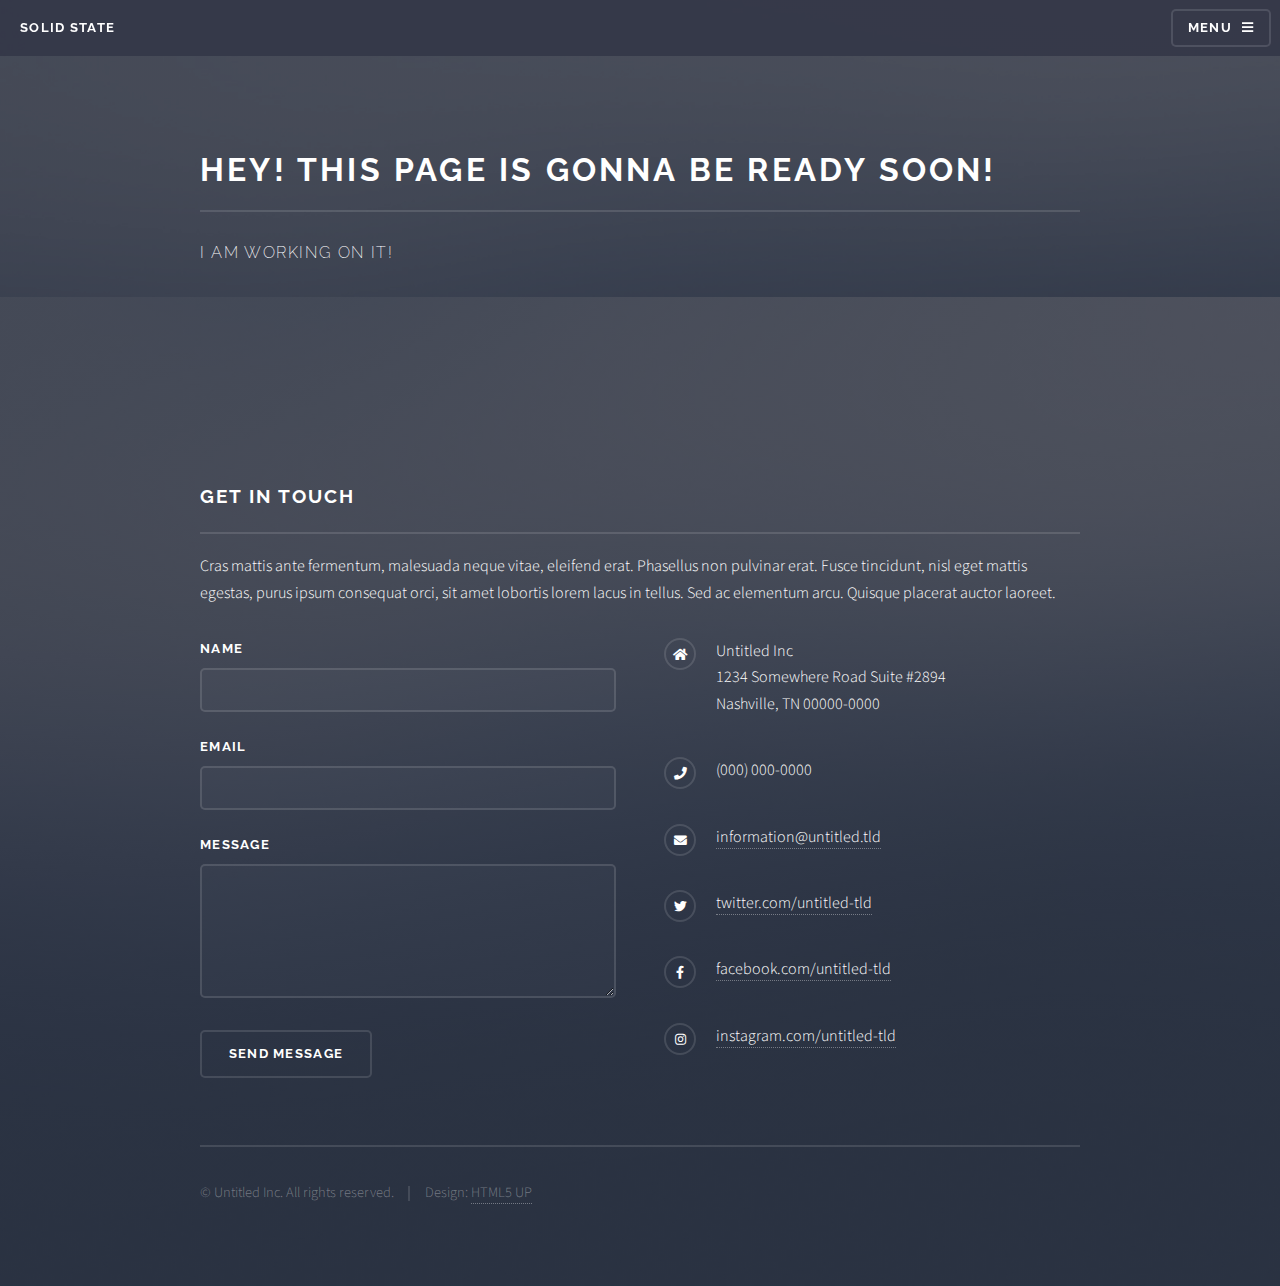
==== articles.html @ 2bebba82 "Added profile page" ====
<!DOCTYPE HTML>
<!--
	Solid State by HTML5 UP
	html5up.net | @ajlkn
	Free for personal and commercial use under the CCA 3.0 license (html5up.net/license)
-->
<html>
	<head>
		<title>Elements - Solid State by HTML5 UP</title>
		<meta charset="utf-8" />
		<meta name="viewport" content="width=device-width, initial-scale=1, user-scalable=no" />
		<link rel="stylesheet" href="assets/css/main.css" />
		<noscript><link rel="stylesheet" href="assets/css/noscript.css" /></noscript>
	</head>
	<body class="is-preload">

		<!-- Page Wrapper -->
			<div id="page-wrapper">

				<!-- Header -->
					<header id="header">
						<h1><a href="index.html">Solid State</a></h1>
						<nav>
							<a href="#menu">Menu</a>
						</nav>
					</header>

		<!-- Menu -->
		<nav id="menu">
			<div class="inner">
				<h2>Menu</h2>
				<ul class="links">
					<li><a href="index.html">Home</a></li>
					<li><a href="profile.html">Profile</a></li>
					
				</ul>
				<a href="#" class="close">Close</a>
			</div>
		</nav>

				<!-- Wrapper -->
					<section id="wrapper">
						<header>
							<div class="inner">
								<h2>Hey! this page is gonna be ready soon! </h2>
								<p>I am working on it!</p>
								
							</div>
						</header>



					</section>

				<!-- Footer -->
					<section id="footer">
						<div class="inner">
							<h2 class="major">Get in touch</h2>
							<p>Cras mattis ante fermentum, malesuada neque vitae, eleifend erat. Phasellus non pulvinar erat. Fusce tincidunt, nisl eget mattis egestas, purus ipsum consequat orci, sit amet lobortis lorem lacus in tellus. Sed ac elementum arcu. Quisque placerat auctor laoreet.</p>
							<form method="post" action="#">
								<div class="fields">
									<div class="field">
										<label for="name">Name</label>
										<input type="text" name="name" id="name" />
									</div>
									<div class="field">
										<label for="email">Email</label>
										<input type="email" name="email" id="email" />
									</div>
									<div class="field">
										<label for="message">Message</label>
										<textarea name="message" id="message" rows="4"></textarea>
									</div>
								</div>
								<ul class="actions">
									<li><input type="submit" value="Send Message" /></li>
								</ul>
							</form>
							<ul class="contact">
								<li class="icon solid fa-home">
									Untitled Inc<br />
									1234 Somewhere Road Suite #2894<br />
									Nashville, TN 00000-0000
								</li>
								<li class="icon solid fa-phone">(000) 000-0000</li>
								<li class="icon solid fa-envelope"><a href="#">information@untitled.tld</a></li>
								<li class="icon brands fa-twitter"><a href="#">twitter.com/untitled-tld</a></li>
								<li class="icon brands fa-facebook-f"><a href="#">facebook.com/untitled-tld</a></li>
								<li class="icon brands fa-instagram"><a href="#">instagram.com/untitled-tld</a></li>
							</ul>
							<ul class="copyright">
								<li>&copy; Untitled Inc. All rights reserved.</li><li>Design: <a href="http://html5up.net">HTML5 UP</a></li>
							</ul>
						</div>
					</section>

			</div>

		<!-- Scripts -->
			<script src="assets/js/jquery.min.js"></script>
			<script src="assets/js/jquery.scrollex.min.js"></script>
			<script src="assets/js/browser.min.js"></script>
			<script src="assets/js/breakpoints.min.js"></script>
			<script src="assets/js/util.js"></script>
			<script src="assets/js/main.js"></script>

	</body>
</html>
---- assets/css/main.css ----
@import url(fontawesome-all.min.css);
@import url("https://fonts.googleapis.com/css?family=Raleway:200,700|Source+Sans+Pro:300,600,300italic,600italic");

/*
	Solid State by HTML5 UP
	html5up.net | @ajlkn
	Free for personal and commercial use under the CCA 3.0 license (html5up.net/license)
*/

html, body, div, span, applet, object,
iframe, h1, h2, h3, h4, h5, h6, p, blockquote,
pre, a, abbr, acronym, address, big, cite,
code, del, dfn, em, img, ins, kbd, q, s, samp,
small, strike, strong, sub, sup, tt, var, b,
u, i, center, dl, dt, dd, ol, ul, li, fieldset,
form, label, legend, table, caption, tbody,
tfoot, thead, tr, th, td, article, aside,
canvas, details, embed, figure, figcaption,
footer, header, hgroup, menu, nav, output, ruby,
section, summary, time, mark, audio, video {
	margin: 0;
	padding: 0;
	border: 0;
	font-size: 100%;
	font: inherit;
	vertical-align: baseline;}

article, aside, details, figcaption, figure,
footer, header, hgroup, menu, nav, section {
	display: block;}

body {
	line-height: 1;
}

ol, ul {
	list-style: none;
}

blockquote, q {
	quotes: none;
}

	blockquote:before, blockquote:after, q:before, q:after {
		content: '';
		content: none;
	}

table {
	border-collapse: collapse;
	border-spacing: 0;
}

body {
	-webkit-text-size-adjust: none;
}

mark {
	background-color: transparent;
	color: inherit;
}

input::-moz-focus-inner {
	border: 0;
	padding: 0;
}

input, select, textarea {
	-moz-appearance: none;
	-webkit-appearance: none;
	-ms-appearance: none;
	appearance: none;
}

/* Basic */

	@-ms-viewport {
		width: device-width;
	}

	body {
		-ms-overflow-style: scrollbar;
	}

	@media screen and (max-width: 480px) {

		html, body {
			min-width: 320px;
		}

	}

	html {
		box-sizing: border-box;
	}

	*, *:before, *:after {
		box-sizing: inherit;
	}

	body {
		background-color: #2e3141;
		background-image: linear-gradient(to top, rgba(46, 49, 65, 0.8), rgba(46, 49, 65, 0.8)), url("../../images/bg.jpg");
		background-size: auto,
 cover;
		background-attachment: fixed,
 fixed;
		background-position: center,
 center;
	}

		body.is-preload *, body.is-preload *:before, body.is-preload *:after {
			-moz-animation: none !important;
			-webkit-animation: none !important;
			-ms-animation: none !important;
			animation: none !important;
			-moz-transition: none !important;
			-webkit-transition: none !important;
			-ms-transition: none !important;
			transition: none !important;
		}

/* Type */

	body, input, select, textarea {
		color: #ffffff;
		font-family: "Source Sans Pro", Helvetica, sans-serif;
		font-size: 16.5pt;
		font-weight: 300;
		line-height: 1.65;
	}

		@media screen and (max-width: 1680px) {

			body, input, select, textarea {
				font-size: 13pt;
			}

		}

		@media screen and (max-width: 1280px) {

			body, input, select, textarea {
				font-size: 12pt;
			}

		}

		@media screen and (max-width: 980px) {

			body, input, select, textarea {
				font-size: 12pt;
			}

		}

		@media screen and (max-width: 736px) {

			body, input, select, textarea {
				font-size: 12pt;
			}

		}

		@media screen and (max-width: 480px) {

			body, input, select, textarea {
				font-size: 12pt;
			}

		}

	a {
		-moz-transition: color 0.2s ease-in-out, border-bottom-color 0.2s ease-in-out;
		-webkit-transition: color 0.2s ease-in-out, border-bottom-color 0.2s ease-in-out;
		-ms-transition: color 0.2s ease-in-out, border-bottom-color 0.2s ease-in-out;
		transition: color 0.2s ease-in-out, border-bottom-color 0.2s ease-in-out;
		border-bottom: dotted 1px rgba(255, 255, 255, 0.35);
		color: #ffffff;
		text-decoration: none;
	}

		a:hover {
			border-bottom-color: transparent;
			color: #ffffff !important;
		}

		a.special:not(.button) {
			text-decoration: none;
			border-bottom: 0;
			display: block;
			font-family: Raleway, Helvetica, sans-serif;
			font-size: 0.8em;
			font-weight: 700;
			letter-spacing: 0.1em;
			margin: 0 0 2em 0;
			text-transform: uppercase;
		}

			a.special:not(.button):before {
				-moz-osx-font-smoothing: grayscale;
				-webkit-font-smoothing: antialiased;
				display: inline-block;
				font-style: normal;
				font-variant: normal;
				text-rendering: auto;
				line-height: 1;
				text-transform: none !important;
				font-family: 'Font Awesome 5 Free';
				font-weight: 900;
			}

			a.special:not(.button):before {
				-moz-transition: background-color 0.2s ease-in-out;
				-webkit-transition: background-color 0.2s ease-in-out;
				-ms-transition: background-color 0.2s ease-in-out;
				transition: background-color 0.2s ease-in-out;
				border-radius: 100%;
				border: solid 2px rgba(255, 255, 255, 0.125);
				content: '\f105';
				display: inline-block;
				font-size: 1.25em;
				height: 2em;
				line-height: 1.75em;
				margin-right: 0.85em;
				text-align: center;
				text-indent: 0.15em;
				vertical-align: middle;
				width: 2em;
			}

			a.special:not(.button):hover:before {
				background-color: rgba(255, 255, 255, 0.025);
			}

			a.special:not(.button):active:before {
				background-color: rgba(255, 255, 255, 0.075);
			}

	strong, b {
		color: #ffffff;
		font-weight: 600;
	}

	em, i {
		font-style: italic;
	}

	p {
		margin: 0 0 2em 0;
	}

	h1, h2, h3, h4, h5, h6 {
		color: #ffffff;
		font-family: Raleway, Helvetica, sans-serif;
		font-weight: 700;
		letter-spacing: 0.1em;
		margin: 0 0 1em 0;
		text-transform: uppercase;
	}

		h1 a, h2 a, h3 a, h4 a, h5 a, h6 a {
			color: inherit;
			text-decoration: none;
			border-bottom: 0;
		}

		h1 span, h2 span, h3 span, h4 span, h5 span, h6 span {
			font-weight: 200;
		}

		h1.major, h2.major, h3.major, h4.major, h5.major, h6.major {
			padding-bottom: 1em;
			border-bottom: solid 2px rgba(255, 255, 255, 0.125);
		}

	h2 {
		font-size: 1.2em;
	}

	h3 {
		font-size: 0.9em;
	}

	h4 {
		font-size: 0.7em;
	}

	h5 {
		font-size: 0.7em;
	}

	h6 {
		font-size: 0.7em;
	}

	@media screen and (max-width: 736px) {

		h2 {
			font-size: 1em;
		}

		h3 {
			font-size: 0.8em;
		}

	}

	sub {
		font-size: 0.8em;
		position: relative;
		top: 0.5em;
	}

	sup {
		font-size: 0.8em;
		position: relative;
		top: -0.5em;
	}

	blockquote {
		border-left: solid 4px rgba(255, 255, 255, 0.125);
		font-style: italic;
		margin: 0 0 2em 0;
		padding: 0.5em 0 0.5em 2em;
	}

	code {
		background: rgba(255, 255, 255, 0.025);
		border-radius: 5px;
		border: solid 2px rgba(255, 255, 255, 0.125);
		font-family: "Courier New", monospace;
		font-size: 0.9em;
		margin: 0 0.25em;
		padding: 0.25em 0.65em;
	}

	pre {
		-webkit-overflow-scrolling: touch;
		font-family: "Courier New", monospace;
		font-size: 0.9em;
		margin: 0 0 2em 0;
	}

		pre code {
			display: block;
			line-height: 1.75em;
			padding: 1em 1.5em;
			overflow-x: auto;
		}

	hr {
		border: 0;
		border-bottom: solid 2px rgba(255, 255, 255, 0.125);
		margin: 2.5em 0;
	}

		hr.major {
			margin: 4em 0;
		}

	.align-left {
		text-align: left;
	}

	.align-center {
		text-align: center;
	}

	.align-right {
		text-align: right;
	}

/* Row */

	.row {
		display: flex;
		flex-wrap: wrap;
		box-sizing: border-box;
		align-items: stretch;
	}

		.row > * {
			box-sizing: border-box;
		}

		.row.gtr-uniform > * > :last-child {
			margin-bottom: 0;
		}

		.row.aln-left {
			justify-content: flex-start;
		}

		.row.aln-center {
			justify-content: center;
		}

		.row.aln-right {
			justify-content: flex-end;
		}

		.row.aln-top {
			align-items: flex-start;
		}

		.row.aln-middle {
			align-items: center;
		}

		.row.aln-bottom {
			align-items: flex-end;
		}

		.row > .imp {
			order: -1;
		}

		.row > .col-1 {
			width: 8.33333%;
		}

		.row > .off-1 {
			margin-left: 8.33333%;
		}

		.row > .col-2 {
			width: 16.66667%;
		}

		.row > .off-2 {
			margin-left: 16.66667%;
		}

		.row > .col-3 {
			width: 25%;
		}

		.row > .off-3 {
			margin-left: 25%;
		}

		.row > .col-4 {
			width: 33.33333%;
		}

		.row > .off-4 {
			margin-left: 33.33333%;
		}

		.row > .col-5 {
			width: 41.66667%;
		}

		.row > .off-5 {
			margin-left: 41.66667%;
		}

		.row > .col-6 {
			width: 50%;
		}

		.row > .off-6 {
			margin-left: 50%;
		}

		.row > .col-7 {
			width: 58.33333%;
		}

		.row > .off-7 {
			margin-left: 58.33333%;
		}

		.row > .col-8 {
			width: 66.66667%;
		}

		.row > .off-8 {
			margin-left: 66.66667%;
		}

		.row > .col-9 {
			width: 75%;
		}

		.row > .off-9 {
			margin-left: 75%;
		}

		.row > .col-10 {
			width: 83.33333%;
		}

		.row > .off-10 {
			margin-left: 83.33333%;
		}

		.row > .col-11 {
			width: 91.66667%;
		}

		.row > .off-11 {
			margin-left: 91.66667%;
		}

		.row > .col-12 {
			width: 100%;
		}

		.row > .off-12 {
			margin-left: 100%;
		}

		.row.gtr-0 {
			margin-top: 0;
			margin-left: 0em;
		}

			.row.gtr-0 > * {
				padding: 0 0 0 0em;
			}

			.row.gtr-0.gtr-uniform {
				margin-top: 0em;
			}

				.row.gtr-0.gtr-uniform > * {
					padding-top: 0em;
				}

		.row.gtr-25 {
			margin-top: 0;
			margin-left: -0.4375em;
		}

			.row.gtr-25 > * {
				padding: 0 0 0 0.4375em;
			}

			.row.gtr-25.gtr-uniform {
				margin-top: -0.4375em;
			}

				.row.gtr-25.gtr-uniform > * {
					padding-top: 0.4375em;
				}

		.row.gtr-50 {
			margin-top: 0;
			margin-left: -0.875em;
		}

			.row.gtr-50 > * {
				padding: 0 0 0 0.875em;
			}

			.row.gtr-50.gtr-uniform {
				margin-top: -0.875em;
			}

				.row.gtr-50.gtr-uniform > * {
					padding-top: 0.875em;
				}

		.row {
			margin-top: 0;
			margin-left: -1.75em;
		}

			.row > * {
				padding: 0 0 0 1.75em;
			}

			.row.gtr-uniform {
				margin-top: -1.75em;
			}

				.row.gtr-uniform > * {
					padding-top: 1.75em;
				}

		.row.gtr-150 {
			margin-top: 0;
			margin-left: -2.625em;
		}

			.row.gtr-150 > * {
				padding: 0 0 0 2.625em;
			}

			.row.gtr-150.gtr-uniform {
				margin-top: -2.625em;
			}

				.row.gtr-150.gtr-uniform > * {
					padding-top: 2.625em;
				}

		.row.gtr-200 {
			margin-top: 0;
			margin-left: -3.5em;
		}

			.row.gtr-200 > * {
				padding: 0 0 0 3.5em;
			}

			.row.gtr-200.gtr-uniform {
				margin-top: -3.5em;
			}

				.row.gtr-200.gtr-uniform > * {
					padding-top: 3.5em;
				}

		@media screen and (max-width: 1680px) {

			.row {
				display: flex;
				flex-wrap: wrap;
				box-sizing: border-box;
				align-items: stretch;
			}

				.row > * {
					box-sizing: border-box;
				}

				.row.gtr-uniform > * > :last-child {
					margin-bottom: 0;
				}

				.row.aln-left {
					justify-content: flex-start;
				}

				.row.aln-center {
					justify-content: center;
				}

				.row.aln-right {
					justify-content: flex-end;
				}

				.row.aln-top {
					align-items: flex-start;
				}

				.row.aln-middle {
					align-items: center;
				}

				.row.aln-bottom {
					align-items: flex-end;
				}

				.row > .imp-xlarge {
					order: -1;
				}

				.row > .col-1-xlarge {
					width: 8.33333%;
				}

				.row > .off-1-xlarge {
					margin-left: 8.33333%;
				}

				.row > .col-2-xlarge {
					width: 16.66667%;
				}

				.row > .off-2-xlarge {
					margin-left: 16.66667%;
				}

				.row > .col-3-xlarge {
					width: 25%;
				}

				.row > .off-3-xlarge {
					margin-left: 25%;
				}

				.row > .col-4-xlarge {
					width: 33.33333%;
				}

				.row > .off-4-xlarge {
					margin-left: 33.33333%;
				}

				.row > .col-5-xlarge {
					width: 41.66667%;
				}

				.row > .off-5-xlarge {
					margin-left: 41.66667%;
				}

				.row > .col-6-xlarge {
					width: 50%;
				}

				.row > .off-6-xlarge {
					margin-left: 50%;
				}

				.row > .col-7-xlarge {
					width: 58.33333%;
				}

				.row > .off-7-xlarge {
					margin-left: 58.33333%;
				}

				.row > .col-8-xlarge {
					width: 66.66667%;
				}

				.row > .off-8-xlarge {
					margin-left: 66.66667%;
				}

				.row > .col-9-xlarge {
					width: 75%;
				}

				.row > .off-9-xlarge {
					margin-left: 75%;
				}

				.row > .col-10-xlarge {
					width: 83.33333%;
				}

				.row > .off-10-xlarge {
					margin-left: 83.33333%;
				}

				.row > .col-11-xlarge {
					width: 91.66667%;
				}

				.row > .off-11-xlarge {
					margin-left: 91.66667%;
				}

				.row > .col-12-xlarge {
					width: 100%;
				}

				.row > .off-12-xlarge {
					margin-left: 100%;
				}

				.row.gtr-0 {
					margin-top: 0;
					margin-left: 0em;
				}

					.row.gtr-0 > * {
						padding: 0 0 0 0em;
					}

					.row.gtr-0.gtr-uniform {
						margin-top: 0em;
					}

						.row.gtr-0.gtr-uniform > * {
							padding-top: 0em;
						}

				.row.gtr-25 {
					margin-top: 0;
					margin-left: -0.4375em;
				}

					.row.gtr-25 > * {
						padding: 0 0 0 0.4375em;
					}

					.row.gtr-25.gtr-uniform {
						margin-top: -0.4375em;
					}

						.row.gtr-25.gtr-uniform > * {
							padding-top: 0.4375em;
						}

				.row.gtr-50 {
					margin-top: 0;
					margin-left: -0.875em;
				}

					.row.gtr-50 > * {
						padding: 0 0 0 0.875em;
					}

					.row.gtr-50.gtr-uniform {
						margin-top: -0.875em;
					}

						.row.gtr-50.gtr-uniform > * {
							padding-top: 0.875em;
						}

				.row {
					margin-top: 0;
					margin-left: -1.75em;
				}

					.row > * {
						padding: 0 0 0 1.75em;
					}

					.row.gtr-uniform {
						margin-top: -1.75em;
					}

						.row.gtr-uniform > * {
							padding-top: 1.75em;
						}

				.row.gtr-150 {
					margin-top: 0;
					margin-left: -2.625em;
				}

					.row.gtr-150 > * {
						padding: 0 0 0 2.625em;
					}

					.row.gtr-150.gtr-uniform {
						margin-top: -2.625em;
					}

						.row.gtr-150.gtr-uniform > * {
							padding-top: 2.625em;
						}

				.row.gtr-200 {
					margin-top: 0;
					margin-left: -3.5em;
				}

					.row.gtr-200 > * {
						padding: 0 0 0 3.5em;
					}

					.row.gtr-200.gtr-uniform {
						margin-top: -3.5em;
					}

						.row.gtr-200.gtr-uniform > * {
							padding-top: 3.5em;
						}

		}

		@media screen and (max-width: 1280px) {

			.row {
				display: flex;
				flex-wrap: wrap;
				box-sizing: border-box;
				align-items: stretch;
			}

				.row > * {
					box-sizing: border-box;
				}

				.row.gtr-uniform > * > :last-child {
					margin-bottom: 0;
				}

				.row.aln-left {
					justify-content: flex-start;
				}

				.row.aln-center {
					justify-content: center;
				}

				.row.aln-right {
					justify-content: flex-end;
				}

				.row.aln-top {
					align-items: flex-start;
				}

				.row.aln-middle {
					align-items: center;
				}

				.row.aln-bottom {
					align-items: flex-end;
				}

				.row > .imp-large {
					order: -1;
				}

				.row > .col-1-large {
					width: 8.33333%;
				}

				.row > .off-1-large {
					margin-left: 8.33333%;
				}

				.row > .col-2-large {
					width: 16.66667%;
				}

				.row > .off-2-large {
					margin-left: 16.66667%;
				}

				.row > .col-3-large {
					width: 25%;
				}

				.row > .off-3-large {
					margin-left: 25%;
				}

				.row > .col-4-large {
					width: 33.33333%;
				}

				.row > .off-4-large {
					margin-left: 33.33333%;
				}

				.row > .col-5-large {
					width: 41.66667%;
				}

				.row > .off-5-large {
					margin-left: 41.66667%;
				}

				.row > .col-6-large {
					width: 50%;
				}

				.row > .off-6-large {
					margin-left: 50%;
				}

				.row > .col-7-large {
					width: 58.33333%;
				}

				.row > .off-7-large {
					margin-left: 58.33333%;
				}

				.row > .col-8-large {
					width: 66.66667%;
				}

				.row > .off-8-large {
					margin-left: 66.66667%;
				}

				.row > .col-9-large {
					width: 75%;
				}

				.row > .off-9-large {
					margin-left: 75%;
				}

				.row > .col-10-large {
					width: 83.33333%;
				}

				.row > .off-10-large {
					margin-left: 83.33333%;
				}

				.row > .col-11-large {
					width: 91.66667%;
				}

				.row > .off-11-large {
					margin-left: 91.66667%;
				}

				.row > .col-12-large {
					width: 100%;
				}

				.row > .off-12-large {
					margin-left: 100%;
				}

				.row.gtr-0 {
					margin-top: 0;
					margin-left: 0em;
				}

					.row.gtr-0 > * {
						padding: 0 0 0 0em;
					}

					.row.gtr-0.gtr-uniform {
						margin-top: 0em;
					}

						.row.gtr-0.gtr-uniform > * {
							padding-top: 0em;
						}

				.row.gtr-25 {
					margin-top: 0;
					margin-left: -0.4375em;
				}

					.row.gtr-25 > * {
						padding: 0 0 0 0.4375em;
					}

					.row.gtr-25.gtr-uniform {
						margin-top: -0.4375em;
					}

						.row.gtr-25.gtr-uniform > * {
							padding-top: 0.4375em;
						}

				.row.gtr-50 {
					margin-top: 0;
					margin-left: -0.875em;
				}

					.row.gtr-50 > * {
						padding: 0 0 0 0.875em;
					}

					.row.gtr-50.gtr-uniform {
						margin-top: -0.875em;
					}

						.row.gtr-50.gtr-uniform > * {
							padding-top: 0.875em;
						}

				.row {
					margin-top: 0;
					margin-left: -1.75em;
				}

					.row > * {
						padding: 0 0 0 1.75em;
					}

					.row.gtr-uniform {
						margin-top: -1.75em;
					}

						.row.gtr-uniform > * {
							padding-top: 1.75em;
						}

				.row.gtr-150 {
					margin-top: 0;
					margin-left: -2.625em;
				}

					.row.gtr-150 > * {
						padding: 0 0 0 2.625em;
					}

					.row.gtr-150.gtr-uniform {
						margin-top: -2.625em;
					}

						.row.gtr-150.gtr-uniform > * {
							padding-top: 2.625em;
						}

				.row.gtr-200 {
					margin-top: 0;
					margin-left: -3.5em;
				}

					.row.gtr-200 > * {
						padding: 0 0 0 3.5em;
					}

					.row.gtr-200.gtr-uniform {
						margin-top: -3.5em;
					}

						.row.gtr-200.gtr-uniform > * {
							padding-top: 3.5em;
						}

		}

		@media screen and (max-width: 980px) {

			.row {
				display: flex;
				flex-wrap: wrap;
				box-sizing: border-box;
				align-items: stretch;
			}

				.row > * {
					box-sizing: border-box;
				}

				.row.gtr-uniform > * > :last-child {
					margin-bottom: 0;
				}

				.row.aln-left {
					justify-content: flex-start;
				}

				.row.aln-center {
					justify-content: center;
				}

				.row.aln-right {
					justify-content: flex-end;
				}

				.row.aln-top {
					align-items: flex-start;
				}

				.row.aln-middle {
					align-items: center;
				}

				.row.aln-bottom {
					align-items: flex-end;
				}

				.row > .imp-medium {
					order: -1;
				}

				.row > .col-1-medium {
					width: 8.33333%;
				}

				.row > .off-1-medium {
					margin-left: 8.33333%;
				}

				.row > .col-2-medium {
					width: 16.66667%;
				}

				.row > .off-2-medium {
					margin-left: 16.66667%;
				}

				.row > .col-3-medium {
					width: 25%;
				}

				.row > .off-3-medium {
					margin-left: 25%;
				}

				.row > .col-4-medium {
					width: 33.33333%;
				}

				.row > .off-4-medium {
					margin-left: 33.33333%;
				}

				.row > .col-5-medium {
					width: 41.66667%;
				}

				.row > .off-5-medium {
					margin-left: 41.66667%;
				}

				.row > .col-6-medium {
					width: 50%;
				}

				.row > .off-6-medium {
					margin-left: 50%;
				}

				.row > .col-7-medium {
					width: 58.33333%;
				}

				.row > .off-7-medium {
					margin-left: 58.33333%;
				}

				.row > .col-8-medium {
					width: 66.66667%;
				}

				.row > .off-8-medium {
					margin-left: 66.66667%;
				}

				.row > .col-9-medium {
					width: 75%;
				}

				.row > .off-9-medium {
					margin-left: 75%;
				}

				.row > .col-10-medium {
					width: 83.33333%;
				}

				.row > .off-10-medium {
					margin-left: 83.33333%;
				}

				.row > .col-11-medium {
					width: 91.66667%;
				}

				.row > .off-11-medium {
					margin-left: 91.66667%;
				}

				.row > .col-12-medium {
					width: 100%;
				}

				.row > .off-12-medium {
					margin-left: 100%;
				}

				.row.gtr-0 {
					margin-top: 0;
					margin-left: 0em;
				}

					.row.gtr-0 > * {
						padding: 0 0 0 0em;
					}

					.row.gtr-0.gtr-uniform {
						margin-top: 0em;
					}

						.row.gtr-0.gtr-uniform > * {
							padding-top: 0em;
						}

				.row.gtr-25 {
					margin-top: 0;
					margin-left: -0.4375em;
				}

					.row.gtr-25 > * {
						padding: 0 0 0 0.4375em;
					}

					.row.gtr-25.gtr-uniform {
						margin-top: -0.4375em;
					}

						.row.gtr-25.gtr-uniform > * {
							padding-top: 0.4375em;
						}

				.row.gtr-50 {
					margin-top: 0;
					margin-left: -0.875em;
				}

					.row.gtr-50 > * {
						padding: 0 0 0 0.875em;
					}

					.row.gtr-50.gtr-uniform {
						margin-top: -0.875em;
					}

						.row.gtr-50.gtr-uniform > * {
							padding-top: 0.875em;
						}

				.row {
					margin-top: 0;
					margin-left: -1.75em;
				}

					.row > * {
						padding: 0 0 0 1.75em;
					}

					.row.gtr-uniform {
						margin-top: -1.75em;
					}

						.row.gtr-uniform > * {
							padding-top: 1.75em;
						}

				.row.gtr-150 {
					margin-top: 0;
					margin-left: -2.625em;
				}

					.row.gtr-150 > * {
						padding: 0 0 0 2.625em;
					}

					.row.gtr-150.gtr-uniform {
						margin-top: -2.625em;
					}

						.row.gtr-150.gtr-uniform > * {
							padding-top: 2.625em;
						}

				.row.gtr-200 {
					margin-top: 0;
					margin-left: -3.5em;
				}

					.row.gtr-200 > * {
						padding: 0 0 0 3.5em;
					}

					.row.gtr-200.gtr-uniform {
						margin-top: -3.5em;
					}

						.row.gtr-200.gtr-uniform > * {
							padding-top: 3.5em;
						}

		}

		@media screen and (max-width: 736px) {

			.row {
				display: flex;
				flex-wrap: wrap;
				box-sizing: border-box;
				align-items: stretch;
			}

				.row > * {
					box-sizing: border-box;
				}

				.row.gtr-uniform > * > :last-child {
					margin-bottom: 0;
				}

				.row.aln-left {
					justify-content: flex-start;
				}

				.row.aln-center {
					justify-content: center;
				}

				.row.aln-right {
					justify-content: flex-end;
				}

				.row.aln-top {
					align-items: flex-start;
				}

				.row.aln-middle {
					align-items: center;
				}

				.row.aln-bottom {
					align-items: flex-end;
				}

				.row > .imp-small {
					order: -1;
				}

				.row > .col-1-small {
					width: 8.33333%;
				}

				.row > .off-1-small {
					margin-left: 8.33333%;
				}

				.row > .col-2-small {
					width: 16.66667%;
				}

				.row > .off-2-small {
					margin-left: 16.66667%;
				}

				.row > .col-3-small {
					width: 25%;
				}

				.row > .off-3-small {
					margin-left: 25%;
				}

				.row > .col-4-small {
					width: 33.33333%;
				}

				.row > .off-4-small {
					margin-left: 33.33333%;
				}

				.row > .col-5-small {
					width: 41.66667%;
				}

				.row > .off-5-small {
					margin-left: 41.66667%;
				}

				.row > .col-6-small {
					width: 50%;
				}

				.row > .off-6-small {
					margin-left: 50%;
				}

				.row > .col-7-small {
					width: 58.33333%;
				}

				.row > .off-7-small {
					margin-left: 58.33333%;
				}

				.row > .col-8-small {
					width: 66.66667%;
				}

				.row > .off-8-small {
					margin-left: 66.66667%;
				}

				.row > .col-9-small {
					width: 75%;
				}

				.row > .off-9-small {
					margin-left: 75%;
				}

				.row > .col-10-small {
					width: 83.33333%;
				}

				.row > .off-10-small {
					margin-left: 83.33333%;
				}

				.row > .col-11-small {
					width: 91.66667%;
				}

				.row > .off-11-small {
					margin-left: 91.66667%;
				}

				.row > .col-12-small {
					width: 100%;
				}

				.row > .off-12-small {
					margin-left: 100%;
				}

				.row.gtr-0 {
					margin-top: 0;
					margin-left: 0em;
				}

					.row.gtr-0 > * {
						padding: 0 0 0 0em;
					}

					.row.gtr-0.gtr-uniform {
						margin-top: 0em;
					}

						.row.gtr-0.gtr-uniform > * {
							padding-top: 0em;
						}

				.row.gtr-25 {
					margin-top: 0;
					margin-left: -0.3125em;
				}

					.row.gtr-25 > * {
						padding: 0 0 0 0.3125em;
					}

					.row.gtr-25.gtr-uniform {
						margin-top: -0.3125em;
					}

						.row.gtr-25.gtr-uniform > * {
							padding-top: 0.3125em;
						}

				.row.gtr-50 {
					margin-top: 0;
					margin-left: -0.625em;
				}

					.row.gtr-50 > * {
						padding: 0 0 0 0.625em;
					}

					.row.gtr-50.gtr-uniform {
						margin-top: -0.625em;
					}

						.row.gtr-50.gtr-uniform > * {
							padding-top: 0.625em;
						}

				.row {
					margin-top: 0;
					margin-left: -1.25em;
				}

					.row > * {
						padding: 0 0 0 1.25em;
					}

					.row.gtr-uniform {
						margin-top: -1.25em;
					}

						.row.gtr-uniform > * {
							padding-top: 1.25em;
						}

				.row.gtr-150 {
					margin-top: 0;
					margin-left: -1.875em;
				}

					.row.gtr-150 > * {
						padding: 0 0 0 1.875em;
					}

					.row.gtr-150.gtr-uniform {
						margin-top: -1.875em;
					}

						.row.gtr-150.gtr-uniform > * {
							padding-top: 1.875em;
						}

				.row.gtr-200 {
					margin-top: 0;
					margin-left: -2.5em;
				}

					.row.gtr-200 > * {
						padding: 0 0 0 2.5em;
					}

					.row.gtr-200.gtr-uniform {
						margin-top: -2.5em;
					}

						.row.gtr-200.gtr-uniform > * {
							padding-top: 2.5em;
						}

		}

		@media screen and (max-width: 480px) {

			.row {
				display: flex;
				flex-wrap: wrap;
				box-sizing: border-box;
				align-items: stretch;
			}

				.row > * {
					box-sizing: border-box;
				}

				.row.gtr-uniform > * > :last-child {
					margin-bottom: 0;
				}

				.row.aln-left {
					justify-content: flex-start;
				}

				.row.aln-center {
					justify-content: center;
				}

				.row.aln-right {
					justify-content: flex-end;
				}

				.row.aln-top {
					align-items: flex-start;
				}

				.row.aln-middle {
					align-items: center;
				}

				.row.aln-bottom {
					align-items: flex-end;
				}

				.row > .imp-xsmall {
					order: -1;
				}

				.row > .col-1-xsmall {
					width: 8.33333%;
				}

				.row > .off-1-xsmall {
					margin-left: 8.33333%;
				}

				.row > .col-2-xsmall {
					width: 16.66667%;
				}

				.row > .off-2-xsmall {
					margin-left: 16.66667%;
				}

				.row > .col-3-xsmall {
					width: 25%;
				}

				.row > .off-3-xsmall {
					margin-left: 25%;
				}

				.row > .col-4-xsmall {
					width: 33.33333%;
				}

				.row > .off-4-xsmall {
					margin-left: 33.33333%;
				}

				.row > .col-5-xsmall {
					width: 41.66667%;
				}

				.row > .off-5-xsmall {
					margin-left: 41.66667%;
				}

				.row > .col-6-xsmall {
					width: 50%;
				}

				.row > .off-6-xsmall {
					margin-left: 50%;
				}

				.row > .col-7-xsmall {
					width: 58.33333%;
				}

				.row > .off-7-xsmall {
					margin-left: 58.33333%;
				}

				.row > .col-8-xsmall {
					width: 66.66667%;
				}

				.row > .off-8-xsmall {
					margin-left: 66.66667%;
				}

				.row > .col-9-xsmall {
					width: 75%;
				}

				.row > .off-9-xsmall {
					margin-left: 75%;
				}

				.row > .col-10-xsmall {
					width: 83.33333%;
				}

				.row > .off-10-xsmall {
					margin-left: 83.33333%;
				}

				.row > .col-11-xsmall {
					width: 91.66667%;
				}

				.row > .off-11-xsmall {
					margin-left: 91.66667%;
				}

				.row > .col-12-xsmall {
					width: 100%;
				}

				.row > .off-12-xsmall {
					margin-left: 100%;
				}

				.row.gtr-0 {
					margin-top: 0;
					margin-left: 0em;
				}

					.row.gtr-0 > * {
						padding: 0 0 0 0em;
					}

					.row.gtr-0.gtr-uniform {
						margin-top: 0em;
					}

						.row.gtr-0.gtr-uniform > * {
							padding-top: 0em;
						}

				.row.gtr-25 {
					margin-top: 0;
					margin-left: -0.3125em;
				}

					.row.gtr-25 > * {
						padding: 0 0 0 0.3125em;
					}

					.row.gtr-25.gtr-uniform {
						margin-top: -0.3125em;
					}

						.row.gtr-25.gtr-uniform > * {
							padding-top: 0.3125em;
						}

				.row.gtr-50 {
					margin-top: 0;
					margin-left: -0.625em;
				}

					.row.gtr-50 > * {
						padding: 0 0 0 0.625em;
					}

					.row.gtr-50.gtr-uniform {
						margin-top: -0.625em;
					}

						.row.gtr-50.gtr-uniform > * {
							padding-top: 0.625em;
						}

				.row {
					margin-top: 0;
					margin-left: -1.25em;
				}

					.row > * {
						padding: 0 0 0 1.25em;
					}

					.row.gtr-uniform {
						margin-top: -1.25em;
					}

						.row.gtr-uniform > * {
							padding-top: 1.25em;
						}

				.row.gtr-150 {
					margin-top: 0;
					margin-left: -1.875em;
				}

					.row.gtr-150 > * {
						padding: 0 0 0 1.875em;
					}

					.row.gtr-150.gtr-uniform {
						margin-top: -1.875em;
					}

						.row.gtr-150.gtr-uniform > * {
							padding-top: 1.875em;
						}

				.row.gtr-200 {
					margin-top: 0;
					margin-left: -2.5em;
				}

					.row.gtr-200 > * {
						padding: 0 0 0 2.5em;
					}

					.row.gtr-200.gtr-uniform {
						margin-top: -2.5em;
					}

						.row.gtr-200.gtr-uniform > * {
							padding-top: 2.5em;
						}

		}

		@media screen and (max-width: 360px) {

			.row {
				display: flex;
				flex-wrap: wrap;
				box-sizing: border-box;
				align-items: stretch;
			}

				.row > * {
					box-sizing: border-box;
				}

				.row.gtr-uniform > * > :last-child {
					margin-bottom: 0;
				}

				.row.aln-left {
					justify-content: flex-start;
				}

				.row.aln-center {
					justify-content: center;
				}

				.row.aln-right {
					justify-content: flex-end;
				}

				.row.aln-top {
					align-items: flex-start;
				}

				.row.aln-middle {
					align-items: center;
				}

				.row.aln-bottom {
					align-items: flex-end;
				}

				.row > .imp-xxsmall {
					order: -1;
				}

				.row > .col-1-xxsmall {
					width: 8.33333%;
				}

				.row > .off-1-xxsmall {
					margin-left: 8.33333%;
				}

				.row > .col-2-xxsmall {
					width: 16.66667%;
				}

				.row > .off-2-xxsmall {
					margin-left: 16.66667%;
				}

				.row > .col-3-xxsmall {
					width: 25%;
				}

				.row > .off-3-xxsmall {
					margin-left: 25%;
				}

				.row > .col-4-xxsmall {
					width: 33.33333%;
				}

				.row > .off-4-xxsmall {
					margin-left: 33.33333%;
				}

				.row > .col-5-xxsmall {
					width: 41.66667%;
				}

				.row > .off-5-xxsmall {
					margin-left: 41.66667%;
				}

				.row > .col-6-xxsmall {
					width: 50%;
				}

				.row > .off-6-xxsmall {
					margin-left: 50%;
				}

				.row > .col-7-xxsmall {
					width: 58.33333%;
				}

				.row > .off-7-xxsmall {
					margin-left: 58.33333%;
				}

				.row > .col-8-xxsmall {
					width: 66.66667%;
				}

				.row > .off-8-xxsmall {
					margin-left: 66.66667%;
				}

				.row > .col-9-xxsmall {
					width: 75%;
				}

				.row > .off-9-xxsmall {
					margin-left: 75%;
				}

				.row > .col-10-xxsmall {
					width: 83.33333%;
				}

				.row > .off-10-xxsmall {
					margin-left: 83.33333%;
				}

				.row > .col-11-xxsmall {
					width: 91.66667%;
				}

				.row > .off-11-xxsmall {
					margin-left: 91.66667%;
				}

				.row > .col-12-xxsmall {
					width: 100%;
				}

				.row > .off-12-xxsmall {
					margin-left: 100%;
				}

				.row.gtr-0 {
					margin-top: 0;
					margin-left: 0em;
				}

					.row.gtr-0 > * {
						padding: 0 0 0 0em;
					}

					.row.gtr-0.gtr-uniform {
						margin-top: 0em;
					}

						.row.gtr-0.gtr-uniform > * {
							padding-top: 0em;
						}

				.row.gtr-25 {
					margin-top: 0;
					margin-left: -0.3125em;
				}

					.row.gtr-25 > * {
						padding: 0 0 0 0.3125em;
					}

					.row.gtr-25.gtr-uniform {
						margin-top: -0.3125em;
					}

						.row.gtr-25.gtr-uniform > * {
							padding-top: 0.3125em;
						}

				.row.gtr-50 {
					margin-top: 0;
					margin-left: -0.625em;
				}

					.row.gtr-50 > * {
						padding: 0 0 0 0.625em;
					}

					.row.gtr-50.gtr-uniform {
						margin-top: -0.625em;
					}

						.row.gtr-50.gtr-uniform > * {
							padding-top: 0.625em;
						}

				.row {
					margin-top: 0;
					margin-left: -1.25em;
				}

					.row > * {
						padding: 0 0 0 1.25em;
					}

					.row.gtr-uniform {
						margin-top: -1.25em;
					}

						.row.gtr-uniform > * {
							padding-top: 1.25em;
						}

				.row.gtr-150 {
					margin-top: 0;
					margin-left: -1.875em;
				}

					.row.gtr-150 > * {
						padding: 0 0 0 1.875em;
					}

					.row.gtr-150.gtr-uniform {
						margin-top: -1.875em;
					}

						.row.gtr-150.gtr-uniform > * {
							padding-top: 1.875em;
						}

				.row.gtr-200 {
					margin-top: 0;
					margin-left: -2.5em;
				}

					.row.gtr-200 > * {
						padding: 0 0 0 2.5em;
					}

					.row.gtr-200.gtr-uniform {
						margin-top: -2.5em;
					}

						.row.gtr-200.gtr-uniform > * {
							padding-top: 2.5em;
						}

		}

/* Section/Article */

	section.special, article.special {
		text-align: center;
	}

/* Form */

	form {
		margin: 0 0 2em 0;
	}

		form > :last-child {
			margin-bottom: 0;
		}

		form > .fields {
			display: -moz-flex;
			display: -webkit-flex;
			display: -ms-flex;
			display: flex;
			-moz-flex-wrap: wrap;
			-webkit-flex-wrap: wrap;
			-ms-flex-wrap: wrap;
			flex-wrap: wrap;
			width: calc(100% + 3em);
			margin: -1.5em 0 2em -1.5em;
		}

			form > .fields > .field {
				-moz-flex-grow: 0;
				-webkit-flex-grow: 0;
				-ms-flex-grow: 0;
				flex-grow: 0;
				-moz-flex-shrink: 0;
				-webkit-flex-shrink: 0;
				-ms-flex-shrink: 0;
				flex-shrink: 0;
				padding: 1.5em 0 0 1.5em;
				width: calc(100% - 1.5em);
			}

				form > .fields > .field.half {
					width: calc(50% - 0.75em);
				}

				form > .fields > .field.third {
					width: calc(100%/3 - 0.5em);
				}

				form > .fields > .field.quarter {
					width: calc(25% - 0.375em);
				}

		@media screen and (max-width: 480px) {

			form > .fields {
				width: calc(100% + 3em);
				margin: -1.5em 0 2em -1.5em;
			}

				form > .fields > .field {
					padding: 1.5em 0 0 1.5em;
					width: calc(100% - 1.5em);
				}

					form > .fields > .field.half {
						width: calc(100% - 1.5em);
					}

					form > .fields > .field.third {
						width: calc(100% - 1.5em);
					}

					form > .fields > .field.quarter {
						width: calc(100% - 1.5em);
					}

		}

	label {
		color: #ffffff;
		display: block;
		font-family: Raleway, Helvetica, sans-serif;
		font-size: 0.8em;
		font-weight: 700;
		letter-spacing: 0.1em;
		margin: 0 0 0.7em 0;
		text-transform: uppercase;
	}

	input[type="text"],
	input[type="password"],
	input[type="email"],
	input[type="tel"],
	select,
	textarea {
		-moz-appearance: none;
		-webkit-appearance: none;
		-ms-appearance: none;
		appearance: none;
		background: rgba(255, 255, 255, 0.025);
		border-radius: 5px;
		border: none;
		border: solid 2px rgba(255, 255, 255, 0.125);
		color: inherit;
		display: block;
		outline: 0;
		padding: 0 1em;
		text-decoration: none;
		width: 100%;
	}

		input[type="text"]:invalid,
		input[type="password"]:invalid,
		input[type="email"]:invalid,
		input[type="tel"]:invalid,
		select:invalid,
		textarea:invalid {
			box-shadow: none;
		}

		input[type="text"]:focus,
		input[type="password"]:focus,
		input[type="email"]:focus,
		input[type="tel"]:focus,
		select:focus,
		textarea:focus {
			border-color: #5b6ba6;
		}

	select {
		background-image: url("data:image/svg+xml;charset=utf8,%3Csvg xmlns='http://www.w3.org/2000/svg' width='40' height='40' preserveAspectRatio='none' viewBox='0 0 40 40'%3E%3Cpath d='M9.4,12.3l10.4,10.4l10.4-10.4c0.2-0.2,0.5-0.4,0.9-0.4c0.3,0,0.6,0.1,0.9,0.4l3.3,3.3c0.2,0.2,0.4,0.5,0.4,0.9 c0,0.4-0.1,0.6-0.4,0.9L20.7,31.9c-0.2,0.2-0.5,0.4-0.9,0.4c-0.3,0-0.6-0.1-0.9-0.4L4.3,17.3c-0.2-0.2-0.4-0.5-0.4-0.9 c0-0.4,0.1-0.6,0.4-0.9l3.3-3.3c0.2-0.2,0.5-0.4,0.9-0.4S9.1,12.1,9.4,12.3z' fill='rgba(255, 255, 255, 0.125)' /%3E%3C/svg%3E");
		background-size: 1.25rem;
		background-repeat: no-repeat;
		background-position: calc(100% - 1rem) center;
		height: 2.75em;
		padding-right: 2.75em;
		text-overflow: ellipsis;
	}

		select option {
			color: #ffffff;
			background: #2e3141;
		}

		select:focus::-ms-value {
			background-color: transparent;
		}

		select::-ms-expand {
			display: none;
		}

	input[type="text"],
	input[type="password"],
	input[type="email"],
	select {
		height: 2.75em;
	}

	textarea {
		padding: 0.75em 1em;
	}

	input[type="checkbox"],
	input[type="radio"] {
		-moz-appearance: none;
		-webkit-appearance: none;
		-ms-appearance: none;
		appearance: none;
		display: block;
		float: left;
		margin-right: -2em;
		opacity: 0;
		width: 1em;
		z-index: -1;
	}

		input[type="checkbox"] + label,
		input[type="radio"] + label {
			text-decoration: none;
			color: #ffffff;
			cursor: pointer;
			display: inline-block;
			font-size: 1em;
			font-family: "Source Sans Pro", Helvetica, sans-serif;
			text-transform: none;
			letter-spacing: 0;
			font-weight: 300;
			padding-left: 2.4em;
			padding-right: 0.75em;
			position: relative;
		}

			input[type="checkbox"] + label:before,
			input[type="radio"] + label:before {
				-moz-osx-font-smoothing: grayscale;
				-webkit-font-smoothing: antialiased;
				display: inline-block;
				font-style: normal;
				font-variant: normal;
				text-rendering: auto;
				line-height: 1;
				text-transform: none !important;
				font-family: 'Font Awesome 5 Free';
				font-weight: 900;
			}

			input[type="checkbox"] + label:before,
			input[type="radio"] + label:before {
				background: rgba(255, 255, 255, 0.025);
				border-radius: 5px;
				border: solid 2px rgba(255, 255, 255, 0.125);
				content: '';
				display: inline-block;
				font-size: 0.8em;
				height: 2.0625em;
				left: 0;
				line-height: 2.0625em;
				position: absolute;
				text-align: center;
				top: 0;
				width: 2.0625em;
			}

		input[type="checkbox"]:checked + label:before,
		input[type="radio"]:checked + label:before {
			background: #ffffff;
			border-color: #ffffff;
			content: '\f00c';
			color: #2e3141;
		}

		input[type="checkbox"]:focus + label:before,
		input[type="radio"]:focus + label:before {
			border-color: #4c5c96;
		}

	input[type="checkbox"] + label:before {
		border-radius: 5px;
	}

	input[type="radio"] + label:before {
		border-radius: 100%;
	}

	::-webkit-input-placeholder {
		color: rgba(255, 255, 255, 0.35) !important;
		opacity: 1.0;
	}

	:-moz-placeholder {
		color: rgba(255, 255, 255, 0.35) !important;
		opacity: 1.0;
	}

	::-moz-placeholder {
		color: rgba(255, 255, 255, 0.35) !important;
		opacity: 1.0;
	}

	:-ms-input-placeholder {
		color: rgba(255, 255, 255, 0.35) !important;
		opacity: 1.0;
	}

/* Box */

	.box {
		border-radius: 5px;
		border: solid 2px rgba(255, 255, 255, 0.125);
		margin-bottom: 2em;
		padding: 1.5em;
	}

		.box > :last-child,
		.box > :last-child > :last-child,
		.box > :last-child > :last-child > :last-child {
			margin-bottom: 0;
		}

		.box.alt {
			border: 0;
			border-radius: 0;
			padding: 0;
		}

/* Icon */

	.icon {
		text-decoration: none;
		border-bottom: none;
		position: relative;
	}

		.icon:before {
			-moz-osx-font-smoothing: grayscale;
			-webkit-font-smoothing: antialiased;
			display: inline-block;
			font-style: normal;
			font-variant: normal;
			text-rendering: auto;
			line-height: 1;
			text-transform: none !important;
			font-family: 'Font Awesome 5 Free';
			font-weight: 400;
		}

		.icon > .label {
			display: none;
		}

		.icon:before {
			line-height: inherit;
		}

		.icon.solid:before {
			font-weight: 900;
		}

		.icon.brands:before {
			font-family: 'Font Awesome 5 Brands';
		}

/* Image */

	.image {
		border-radius: 5px;
		border: 0;
		display: inline-block;
		position: relative;
	}

		.image img {
			border-radius: 5px;
			display: block;
		}

		.image.left, .image.right {
			max-width: 40%;
		}

			.image.left img, .image.right img {
				width: 100%;
			}

		.image.left {
			float: left;
			padding: 0 1.5em 1em 0;
			top: 0.25em;
		}

		.image.right {
			float: right;
			padding: 0 0 1em 1.5em;
			top: 0.25em;
		}

		.image.fit {
			display: block;
			margin: 0 0 2em 0;
			width: 100%;
		}

			.image.fit img {
				width: 100%;
			}

		.image.main {
			display: block;
			margin: 0 0 3em 0;
			width: 100%;
		}

			.image.main img {
				width: 100%;
			}

/* List */

	ol {
		list-style: decimal;
		margin: 0 0 2em 0;
		padding-left: 1.25em;
	}

		ol li {
			padding-left: 0.25em;
		}

	ul {
		list-style: disc;
		margin: 0 0 2em 0;
		padding-left: 1em;
	}

		ul li {
			padding-left: 0.5em;
		}

		ul.alt {
			list-style: none;
			padding-left: 0;
		}

			ul.alt li {
				border-top: solid 1px rgba(255, 255, 255, 0.125);
				padding: 0.5em 0;
			}

				ul.alt li:first-child {
					border-top: 0;
					padding-top: 0;
				}

	dl {
		margin: 0 0 2em 0;
	}

		dl dt {
			display: block;
			font-weight: 600;
			margin: 0 0 1em 0;
		}

		dl dd {
			margin-left: 2em;
		}

/* Actions */

	ul.actions {
		display: -moz-flex;
		display: -webkit-flex;
		display: -ms-flex;
		display: flex;
		cursor: default;
		list-style: none;
		margin-left: -1em;
		padding-left: 0;
	}

		ul.actions li {
			padding: 0 0 0 1em;
			vertical-align: middle;
		}

		ul.actions.special {
			-moz-justify-content: center;
			-webkit-justify-content: center;
			-ms-justify-content: center;
			justify-content: center;
			width: 100%;
			margin-left: 0;
		}

			ul.actions.special li:first-child {
				padding-left: 0;
			}

		ul.actions.stacked {
			-moz-flex-direction: column;
			-webkit-flex-direction: column;
			-ms-flex-direction: column;
			flex-direction: column;
			margin-left: 0;
		}

			ul.actions.stacked li {
				padding: 1.3em 0 0 0;
			}

				ul.actions.stacked li:first-child {
					padding-top: 0;
				}

		ul.actions.fit {
			width: calc(100% + 1em);
		}

			ul.actions.fit li {
				-moz-flex-grow: 1;
				-webkit-flex-grow: 1;
				-ms-flex-grow: 1;
				flex-grow: 1;
				-moz-flex-shrink: 1;
				-webkit-flex-shrink: 1;
				-ms-flex-shrink: 1;
				flex-shrink: 1;
				width: 100%;
			}

				ul.actions.fit li > * {
					width: 100%;
				}

			ul.actions.fit.stacked {
				width: 100%;
			}

		@media screen and (max-width: 480px) {

			ul.actions:not(.fixed) {
				-moz-flex-direction: column;
				-webkit-flex-direction: column;
				-ms-flex-direction: column;
				flex-direction: column;
				margin-left: 0;
				width: 100% !important;
			}

				ul.actions:not(.fixed) li {
					-moz-flex-grow: 1;
					-webkit-flex-grow: 1;
					-ms-flex-grow: 1;
					flex-grow: 1;
					-moz-flex-shrink: 1;
					-webkit-flex-shrink: 1;
					-ms-flex-shrink: 1;
					flex-shrink: 1;
					padding: 1em 0 0 0;
					text-align: center;
					width: 100%;
				}

					ul.actions:not(.fixed) li > * {
						width: 100%;
					}

					ul.actions:not(.fixed) li:first-child {
						padding-top: 0;
					}

					ul.actions:not(.fixed) li input[type="submit"],
					ul.actions:not(.fixed) li input[type="reset"],
					ul.actions:not(.fixed) li input[type="button"],
					ul.actions:not(.fixed) li button,
					ul.actions:not(.fixed) li .button {
						width: 100%;
					}

						ul.actions:not(.fixed) li input[type="submit"].icon:before,
						ul.actions:not(.fixed) li input[type="reset"].icon:before,
						ul.actions:not(.fixed) li input[type="button"].icon:before,
						ul.actions:not(.fixed) li button.icon:before,
						ul.actions:not(.fixed) li .button.icon:before {
							margin-left: -0.5rem;
						}

		}

/* Icons */

	ul.icons {
		cursor: default;
		list-style: none;
		padding-left: 0;
	}

		ul.icons li {
			display: inline-block;
			padding: 0 1em 0 0;
		}

			ul.icons li:last-child {
				padding-right: 0;
			}

			ul.icons li .icon:before {
				font-size: 1.25em;
			}

/* Contact */

	ul.contact {
		list-style: none;
		padding: 0;
	}

		ul.contact li {
			text-decoration: none;
			margin: 2.5em 0 0 0;
			padding: 0 0 0 3.25em;
			position: relative;
		}

			ul.contact li:before {
				-moz-osx-font-smoothing: grayscale;
				-webkit-font-smoothing: antialiased;
				display: inline-block;
				font-style: normal;
				font-variant: normal;
				text-rendering: auto;
				line-height: 1;
				text-transform: none !important;
				font-family: 'Font Awesome 5 Free';
				font-weight: 400;
			}

			ul.contact li:before {
				border-radius: 100%;
				border: solid 2px rgba(255, 255, 255, 0.125);
				display: inline-block;
				font-size: 0.8em;
				height: 2.5em;
				left: 0;
				line-height: 2.35em;
				position: absolute;
				text-align: center;
				top: 0;
				width: 2.5em;
			}

			ul.contact li:first-child {
				margin-top: 0;
			}

		@media screen and (max-width: 736px) {

			ul.contact li {
				margin: 1.5em 0 0 0;
			}

		}

/* Pagination */

	ul.pagination {
		cursor: default;
		list-style: none;
		padding-left: 0;
	}

		ul.pagination li {
			display: inline-block;
			padding-left: 0;
			vertical-align: middle;
		}

			ul.pagination li > .page {
				-moz-transition: background-color 0.2s ease-in-out, color 0.2s ease-in-out;
				-webkit-transition: background-color 0.2s ease-in-out, color 0.2s ease-in-out;
				-ms-transition: background-color 0.2s ease-in-out, color 0.2s ease-in-out;
				transition: background-color 0.2s ease-in-out, color 0.2s ease-in-out;
				border-bottom: 0;
				border-radius: 5px;
				display: inline-block;
				height: 1.5em;
				line-height: 1.5em;
				margin: 0 0.125em;
				min-width: 1.5em;
				padding: 0 0.5em;
				text-align: center;
			}

				ul.pagination li > .page:hover {
					background-color: rgba(255, 255, 255, 0.025);
				}

				ul.pagination li > .page.active {
					background-color: #4c5c96;
				}

			ul.pagination li:first-child {
				padding-right: 0.75em;
			}

			ul.pagination li:last-child {
				padding-left: 0.75em;
			}

		@media screen and (max-width: 480px) {

			ul.pagination li:nth-child(n+2):nth-last-child(n+2) {
				display: none;
			}

			ul.pagination li .button {
				width: 100%;
			}

			ul.pagination li:first-child {
				width: calc(50% - 2px);
				text-align: left;
				padding-right: 0.325em;
			}

			ul.pagination li:last-child {
				width: calc(50% - 2px);
				text-align: right;
				padding-left: 0.325em;
			}

		}

/* Table */

	.table-wrapper {
		-webkit-overflow-scrolling: touch;
		overflow-x: auto;
	}

	table {
		margin: 0 0 2em 0;
		width: 100%;
	}

		table tbody tr {
			border: solid 1px rgba(255, 255, 255, 0.125);
			border-left: 0;
			border-right: 0;
		}

			table tbody tr:nth-child(2n + 1) {
				background-color: rgba(255, 255, 255, 0.025);
			}

		table td {
			padding: 0.75em 0.75em;
		}

		table th {
			color: #ffffff;
			font-size: 0.9em;
			font-weight: 600;
			padding: 0 0.75em 0.75em 0.75em;
			text-align: left;
		}

		table thead {
			border-bottom: solid 2px rgba(255, 255, 255, 0.125);
		}

		table tfoot {
			border-top: solid 2px rgba(255, 255, 255, 0.125);
		}

		table.alt {
			border-collapse: separate;
		}

			table.alt tbody tr td {
				border: solid 1px rgba(255, 255, 255, 0.125);
				border-left-width: 0;
				border-top-width: 0;
			}

				table.alt tbody tr td:first-child {
					border-left-width: 1px;
				}

			table.alt tbody tr:first-child td {
				border-top-width: 1px;
			}

			table.alt thead {
				border-bottom: 0;
			}

			table.alt tfoot {
				border-top: 0;
			}

/* Button */

	input[type="submit"],
	input[type="reset"],
	input[type="button"],
	button,
	.button {
		-moz-appearance: none;
		-webkit-appearance: none;
		-ms-appearance: none;
		appearance: none;
		-moz-transition: background-color 0.2s ease-in-out;
		-webkit-transition: background-color 0.2s ease-in-out;
		-ms-transition: background-color 0.2s ease-in-out;
		transition: background-color 0.2s ease-in-out;
		background-color: transparent;
		border-radius: 5px;
		border: 0;
		box-shadow: inset 0 0 0 2px rgba(255, 255, 255, 0.125);
		color: #ffffff !important;
		cursor: pointer;
		display: inline-block;
		font-family: Raleway, Helvetica, sans-serif;
		font-size: 0.8em;
		font-weight: 700;
		height: 3.75em;
		letter-spacing: 0.1em;
		line-height: 3.75em;
		padding: 0 2.25em;
		text-align: center;
		text-decoration: none;
		text-transform: uppercase;
		white-space: nowrap;
	}

		input[type="submit"]:hover,
		input[type="reset"]:hover,
		input[type="button"]:hover,
		button:hover,
		.button:hover {
			background-color: rgba(255, 255, 255, 0.025);
		}

		input[type="submit"]:active,
		input[type="reset"]:active,
		input[type="button"]:active,
		button:active,
		.button:active {
			background-color: rgba(255, 255, 255, 0.075);
		}

		input[type="submit"].icon:before,
		input[type="reset"].icon:before,
		input[type="button"].icon:before,
		button.icon:before,
		.button.icon:before {
			margin-right: 0.5em;
			color: rgba(255, 255, 255, 0.35);
		}

		input[type="submit"].primary,
		input[type="reset"].primary,
		input[type="button"].primary,
		button.primary,
		.button.primary {
			background-color: #4c5c96;
			box-shadow: none;
		}

			input[type="submit"].primary:hover,
			input[type="reset"].primary:hover,
			input[type="button"].primary:hover,
			button.primary:hover,
			.button.primary:hover {
				background-color: #53639e;
			}

			input[type="submit"].primary:active,
			input[type="reset"].primary:active,
			input[type="button"].primary:active,
			button.primary:active,
			.button.primary:active {
				background-color: #45558d;
			}

			input[type="submit"].primary.icon:before,
			input[type="reset"].primary.icon:before,
			input[type="button"].primary.icon:before,
			button.primary.icon:before,
			.button.primary.icon:before {
				color: #7985b0;
			}

		input[type="submit"].fit,
		input[type="reset"].fit,
		input[type="button"].fit,
		button.fit,
		.button.fit {
			width: 100%;
		}

		input[type="submit"].small,
		input[type="reset"].small,
		input[type="button"].small,
		button.small,
		.button.small {
			font-size: 0.6em;
		}

		input[type="submit"].large,
		input[type="reset"].large,
		input[type="button"].large,
		button.large,
		.button.large {
			font-size: 1em;
		}

		input[type="submit"].disabled, input[type="submit"]:disabled,
		input[type="reset"].disabled,
		input[type="reset"]:disabled,
		input[type="button"].disabled,
		input[type="button"]:disabled,
		button.disabled,
		button:disabled,
		.button.disabled,
		.button:disabled {
			opacity: 0.25;
		}

		@media screen and (max-width: 480px) {

			input[type="submit"],
			input[type="reset"],
			input[type="button"],
			button,
			.button {
				padding: 0;
			}

		}

/* Features */

	.features {
		display: -moz-flex;
		display: -webkit-flex;
		display: -ms-flex;
		display: flex;
		-moz-flex-wrap: wrap;
		-webkit-flex-wrap: wrap;
		-ms-flex-wrap: wrap;
		flex-wrap: wrap;
		margin: 0 0 2em 0;
	}

		.features article {
			padding: 1.75em 1.75em 0.1em 1.75em ;
			background-color: #353849;
			border-radius: 5px;
			margin: 1.5em 3em 1.5em 0;
			width: calc(50% - 1.5em);
		}

			.features article:nth-child(2n) {
				margin-right: 0;
			}

			.features article .image {
				border-radius: 5px 5px 0 0;
				display: block;
				margin-bottom: 1.75em;
				margin-left: -1.75em;
				margin-top: -1.75em;
				position: relative;
				width: calc(100% + 3.5em);
			}

				.features article .image img {
					border-radius: 5px 5px 0 0;
					width: 100%;
				}

		@media screen and (max-width: 980px) {

			.features article {
				margin: 1em 2em 1em 0;
				width: calc(50% - 1em);
			}

		}

		@media screen and (max-width: 736px) {

			.features article {
				padding: 1.5em 1.5em 0.1em 1.5em ;
				margin: 0.875em 1.75em 0.875em 0;
				width: calc(50% - 0.875em - 1px);
			}

				.features article .image {
					margin-bottom: 1.5em;
					margin-left: -1.5em;
					margin-top: -1.5em;
					width: calc(100% + 3em);
				}

		}

		@media screen and (max-width: 480px) {

			.features {
				display: block;
			}

				.features article {
					width: 100%;
					margin: 0 0 2em 0 !important;
				}

		}

/* Header */

	#header {
		-moz-transition: background-color 0.2s ease-in-out;
		-webkit-transition: background-color 0.2s ease-in-out;
		-ms-transition: background-color 0.2s ease-in-out;
		transition: background-color 0.2s ease-in-out;
		background-color: rgba(53, 56, 73, 0.95);
		height: 3.5em;
		left: 0;
		line-height: 3.5em;
		padding: 0 1.25em;
		position: fixed;
		top: 0;
		width: 100%;
		z-index: 10000;
	}

		#header h1 {
			-moz-transition: opacity 0.2s ease-in-out, visibility 0.2s;
			-webkit-transition: opacity 0.2s ease-in-out, visibility 0.2s;
			-ms-transition: opacity 0.2s ease-in-out, visibility 0.2s;
			transition: opacity 0.2s ease-in-out, visibility 0.2s;
			border-bottom: 0;
			font-size: 0.8em;
			margin-bottom: 0;
			opacity: 1;
			visibility: visible;
		}

			#header h1 a {
				border: 0;
			}

		#header nav {
			font-family: Raleway, Helvetica, sans-serif;
			font-size: 0.8em;
			font-weight: 700;
			height: 3em;
			letter-spacing: 0.1em;
			line-height: 3em;
			position: absolute;
			right: 0.7em;
			text-transform: uppercase;
			top: 0.7em;
		}

			#header nav a {
				border: 0;
				display: inline-block;
				padding: 0 1em;
			}

				#header nav a:before {
					float: right;
					margin-left: 0.75em;
				}

				#header nav a[href="#menu"] {
					text-decoration: none;
					-moz-transition: background-color 0.2s ease-in-out;
					-webkit-transition: background-color 0.2s ease-in-out;
					-ms-transition: background-color 0.2s ease-in-out;
					transition: background-color 0.2s ease-in-out;
					border-radius: 5px;
					box-shadow: inset 0 0 0 2px rgba(255, 255, 255, 0.125);
					padding: 0 1.35em;
				}

					#header nav a[href="#menu"]:before {
						-moz-osx-font-smoothing: grayscale;
						-webkit-font-smoothing: antialiased;
						display: inline-block;
						font-style: normal;
						font-variant: normal;
						text-rendering: auto;
						line-height: 1;
						text-transform: none !important;
						font-family: 'Font Awesome 5 Free';
						font-weight: 900;
					}

					#header nav a[href="#menu"]:before {
						content: '\f0c9';
						line-height: inherit;
					}

					#header nav a[href="#menu"]:hover {
						background-color: rgba(255, 255, 255, 0.025);
					}

					#header nav a[href="#menu"]:active {
						background-color: rgba(255, 255, 255, 0.075);
					}

		#header.alt {
			background-color: transparent;
		}

			#header.alt h1 {
				opacity: 0;
				visibility: hidden;
			}

		@media screen and (max-width: 736px) {

			#header {
				height: 2.75em;
				line-height: 2.75em;
			}

				#header nav {
					top: 0;
					right: 0;
					height: inherit;
					line-height: inherit;
				}

					#header nav a {
						height: inherit;
						line-height: inherit;
					}

						#header nav a[href="#menu"] {
							box-shadow: none;
							padding: 0 1em;
							border-radius: 0;
						}

							#header nav a[href="#menu"]:hover, #header nav a[href="#menu"]:active {
								background-color: inherit;
							}

		}

		@media screen and (max-width: 480px) {

			#header nav a[href="#menu"] {
				width: 4em;
				white-space: nowrap;
				text-indent: 4em;
				position: relative;
			}

				#header nav a[href="#menu"]:before {
					width: inherit;
					position: absolute;
					top: 0;
					left: 0;
					text-indent: 0;
					text-align: right;
					margin-left: 0;
					padding-right: 1.25em;
				}

		}

/* Menu */

	#page-wrapper {
		-moz-transition: -moz-filter 0.25s ease;
		-webkit-transition: -webkit-filter 0.25s ease;
		-ms-transition: -ms-filter 0.25s ease;
		transition: filter 0.25s ease;
	}

	#menu {
		-moz-align-items: center;
		-webkit-align-items: center;
		-ms-align-items: center;
		align-items: center;
		display: -moz-flex;
		display: -webkit-flex;
		display: -ms-flex;
		display: flex;
		-moz-justify-content: center;
		-webkit-justify-content: center;
		-ms-justify-content: center;
		justify-content: center;
		pointer-events: none;
		-moz-transition: opacity 0.35s ease, visibility 0.35s;
		-webkit-transition: opacity 0.35s ease, visibility 0.35s;
		-ms-transition: opacity 0.35s ease, visibility 0.35s;
		transition: opacity 0.35s ease, visibility 0.35s;
		-moz-user-select: none;
		-webkit-user-select: none;
		-ms-user-select: none;
		user-select: none;
		-webkit-tap-highlight-color: rgba(0, 0, 0, 0);
		background: rgba(46, 49, 65, 0.8);
		cursor: default;
		height: 100%;
		left: 0;
		opacity: 0;
		position: fixed;
		text-align: center;
		top: 0;
		visibility: hidden;
		width: 100%;
	}

		#menu .inner {
			padding: 2.5em 1.5em 0.5em 1.5em ;
			-moz-transform: translateY(0.5em);
			-webkit-transform: translateY(0.5em);
			-ms-transform: translateY(0.5em);
			transform: translateY(0.5em);
			-moz-transition: opacity 0.35s ease, -moz-transform 0.35s ease;
			-webkit-transition: opacity 0.35s ease, -webkit-transform 0.35s ease;
			-ms-transition: opacity 0.35s ease, -ms-transform 0.35s ease;
			transition: opacity 0.35s ease, transform 0.35s ease;
			-webkit-overflow-scrolling: touch;
			background: #4c5c96;
			border-radius: 5px;
			display: block;
			max-width: 100%;
			opacity: 0;
			position: relative;
			width: 18em;
		}

		#menu h2 {
			border-bottom: solid 2px rgba(255, 255, 255, 0.125);
			padding-bottom: 1em;
		}

		#menu .close {
			background-image: url("images/close.svg");
			background-position: 75% 25%;
			background-repeat: no-repeat;
			background-size: 2em 2em;
			border: 0;
			content: '';
			display: block;
			height: 4em;
			overflow: hidden;
			position: absolute;
			right: 0;
			text-align: center;
			text-indent: 4em;
			top: 0;
			width: 4em;
		}

		#menu .links {
			list-style: none;
			margin-bottom: 1.5em;
			padding: 0;
		}

			#menu .links li {
				padding: 0;
			}

				#menu .links li a {
					border-radius: 5px;
					border: 0;
					display: block;
					font-family: Raleway, Helvetica, sans-serif;
					font-size: 0.8em;
					font-weight: 200;
					letter-spacing: 0.1em;
					line-height: 1.85em;
					padding: 0.75em 0;
					text-transform: uppercase;
				}

					#menu .links li a:hover {
						background: #45558d;
					}

		@media screen and (max-width: 736px) {

			#menu .inner {
				max-height: 100%;
				overflow-y: auto;
				overflow-x: hidden;
			}

				#menu .inner .close {
					background-size: 1.5em 1.5em;
				}

		}

	body.is-menu-visible #page-wrapper {
		-moz-filter: blur(1.5px);
		-webkit-filter: blur(1.5px);
		-ms-filter: blur(1.5px);
		filter: blur(1.5px);
	}

	body.is-menu-visible #menu {
		pointer-events: auto;
		opacity: 1;
		visibility: visible;
	}

		body.is-menu-visible #menu .inner {
			-moz-transform: translateY(0);
			-webkit-transform: translateY(0);
			-ms-transform: translateY(0);
			transform: translateY(0);
			opacity: 1;
		}

/* Banner */

	#banner {
		padding: 10em 0 4.75em 0 ;
	}

		#banner .inner {
			margin: 0 auto;
			width: 55em;
		}

		#banner .logo {
			-moz-transition: opacity 2s ease, -moz-transform 1s ease;
			-webkit-transition: opacity 2s ease, -webkit-transform 1s ease;
			-ms-transition: opacity 2s ease, -ms-transform 1s ease;
			transition: opacity 2s ease, transform 1s ease;
			-moz-transform: translateY(0);
			-webkit-transform: translateY(0);
			-ms-transform: translateY(0);
			transform: translateY(0);
			opacity: 1;
			margin: 0 0 1.3em 0;
		}

			#banner .logo .icon {
				border-radius: 100%;
				border: solid 2px rgba(255, 255, 255, 0.125);
				cursor: default;
				display: inline-block;
				font-size: 2em;
				height: 2.25em;
				line-height: 2.25em;
				text-align: center;
				width: 2.25em;
			}

		#banner h2 {
			-moz-transition: opacity 0.5s ease, -moz-transform 0.5s ease, -moz-filter 0.25s ease;
			-webkit-transition: opacity 0.5s ease, -webkit-transform 0.5s ease, -webkit-filter 0.25s ease;
			-ms-transition: opacity 0.5s ease, -ms-transform 0.5s ease, -ms-filter 0.25s ease;
			transition: opacity 0.5s ease, transform 0.5s ease, filter 0.25s ease;
			-moz-transform: translateX(0);
			-webkit-transform: translateX(0);
			-ms-transform: translateX(0);
			transform: translateX(0);
			-moz-transition-delay: 0.65s;
			-webkit-transition-delay: 0.65s;
			-ms-transition-delay: 0.65s;
			transition-delay: 0.65s;
			-moz-filter: blur(0);
			-webkit-filter: blur(0);
			-ms-filter: blur(0);
			filter: blur(0);
			opacity: 1;
			border-bottom: solid 2px rgba(255, 255, 255, 0.125);
			font-size: 2.25em;
			margin-bottom: 0.8em;
			padding-bottom: 0.4em;
		}

		#banner p {
			-moz-transition: opacity 0.5s ease, -moz-transform 0.5s ease, -moz-filter 0.25s ease;
			-webkit-transition: opacity 0.5s ease, -webkit-transform 0.5s ease, -webkit-filter 0.25s ease;
			-ms-transition: opacity 0.5s ease, -ms-transform 0.5s ease, -ms-filter 0.25s ease;
			transition: opacity 0.5s ease, transform 0.5s ease, filter 0.25s ease;
			-moz-transform: translateX(0);
			-webkit-transform: translateX(0);
			-ms-transform: translateX(0);
			transform: translateX(0);
			-moz-transition-delay: 0.8s;
			-webkit-transition-delay: 0.8s;
			-ms-transition-delay: 0.8s;
			transition-delay: 0.8s;
			-moz-filter: blur(0);
			-webkit-filter: blur(0);
			-ms-filter: blur(0);
			filter: blur(0);
			opacity: 1;
			font-family: Raleway, Helvetica, sans-serif;
			font-size: 1em;
			font-weight: 200;
			letter-spacing: 0.1em;
			line-height: 2;
			/* text-transform: uppercase; */
		}

		.fa-github:before {
			content:"\f09b";
			font-size: 180%;
		   }
		   

		@media screen and (max-width: 1280px) {

			#banner {
				padding: 7em 0 8.25em 0 ;
				background-color: #2e3141;
				background-image: linear-gradient(to top, rgba(46, 49, 65, 0.8), rgba(46, 49, 65, 0.8)), url("../../images/bg.jpg");
				background-size: auto,
 cover;
				background-position: center,
 center;
				margin-bottom: -6.5em;
			}

		}

		@media screen and (max-width: 980px) {

			#banner {
				padding: 12em 3em 12.375em 3em ;
				margin-bottom: -4.75em;
			}

				#banner .inner {
					width: 100%;
				}

		}

		@media screen and (max-width: 736px) {

			#banner {
				padding: 5em 2em 4.25em 2em ;
				margin-bottom: -2.5em;
			}

				#banner .logo {
					margin: 0 0 1em 0;
				}

					#banner .logo .icon {
						font-size: 1.5em;
					}

				#banner h2 {
					font-size: 1.5em;
				}

				#banner p {
					font-size: 0.8em;
				}

		}

		body.is-preload #banner .logo {
			-moz-transform: translateY(0.5em);
			-webkit-transform: translateY(0.5em);
			-ms-transform: translateY(0.5em);
			transform: translateY(0.5em);
			opacity: 0;
		}

		body.is-preload #banner h2 {
			opacity: 0;
			-moz-transform: translateX(0.25em);
			-webkit-transform: translateX(0.25em);
			-ms-transform: translateX(0.25em);
			transform: translateX(0.25em);
			-moz-filter: blur(2px);
			-webkit-filter: blur(2px);
			-ms-filter: blur(2px);
			filter: blur(2px);
		}

		body.is-preload #banner p {
			opacity: 0;
			-moz-transform: translateX(0.5em);
			-webkit-transform: translateX(0.5em);
			-ms-transform: translateX(0.5em);
			transform: translateX(0.5em);
			-moz-filter: blur(2px);
			-webkit-filter: blur(2px);
			-ms-filter: blur(2px);
			filter: blur(2px);
		}

/* Wrapper */

	#wrapper > header {
		padding: 11em 0 2.25em 0 ;
	}

		#wrapper > header .inner {
			margin: 0 auto;
			width: 55em;
		}

		#wrapper > header h2 {
			border-bottom: solid 2px rgba(255, 255, 255, 0.125);
			font-size: 2em;
			margin-bottom: 0.8em;
			padding-bottom: 0.4em;
		}

		#wrapper > header p {
			font-family: Raleway, Helvetica, sans-serif;
			font-size: 1em;
			font-weight: 200;
			letter-spacing: 0.1em;
			line-height: 2;
			text-transform: uppercase;
		}

	@media screen and (max-width: 1280px) {

		#wrapper > header {
			padding: 9em 0 6.25em 0 ;
			background-color: #2e3141;
			background-image: linear-gradient(to top, rgba(46, 49, 65, 0.8), rgba(46, 49, 65, 0.8)), url("../../images/bg.jpg");
			background-size: auto,
 cover;
			background-position: center,
 0% 30%;
			margin-bottom: -6.5em;
		}

	}

	@media screen and (max-width: 980px) {

		#wrapper > header {
			padding: 11em 3em 7.375em 3em ;
			background-size: auto,
 cover;
			background-position: center,
 0% 0%;
			margin-bottom: -4.75em;
		}

			#wrapper > header .inner {
				width: 100%;
			}

	}

	@media screen and (max-width: 736px) {

		#wrapper > header {
			padding: 6.5em 2em 3em 2em ;
			background-size: auto,
 125%;
			margin-bottom: -2.5em;
		}

			#wrapper > header h2 {
				font-size: 1.25em;
			}

			#wrapper > header p {
				font-size: 0.8em;
			}

	}

	.wrapper {
		background-color: #2e3141;
		margin: 6.5em 0;
		position: relative;
	}

		.wrapper:before, .wrapper:after {
			background-image: url("data:image/svg+xml;charset=utf8,%3Csvg xmlns='http://www.w3.org/2000/svg' width='100' height='100' viewBox='0 0 100 100' preserveAspectRatio='none'%3E%3Cpolygon points='0,100 100,0 100,100' style='fill:%232e3141%3B' /%3E%3C/svg%3E");
		}

		.wrapper:before {
			box-shadow: inset 0 -1px 0 0 #2e3141, 0 1px 0 0 #2e3141;
		}

		.wrapper:after {
			box-shadow: inset 0 -1px 0 0 #2e3141, 0 1px 0 0 #2e3141;
		}

		.wrapper:before, .wrapper:after {
			background-repeat: no-repeat;
			background-size: 100% 100%;
			content: '';
			display: block;
			height: 6.5em;
			position: absolute;
			width: 100%;
		}

		.wrapper:before {
			left: 0;
			top: -6.5em;
		}

		.wrapper:after {
			-moz-transform: scaleY(-1);
			-webkit-transform: scaleY(-1);
			-ms-transform: scaleY(-1);
			transform: scaleY(-1);
			bottom: -6.5em;
			left: 0;
		}

		.wrapper.alt:before {
			-moz-transform: scaleX(-1);
			-webkit-transform: scaleX(-1);
			-ms-transform: scaleX(-1);
			transform: scaleX(-1);
		}

		.wrapper.alt:after {
			-moz-transform: scaleY(-1) scaleX(-1);
			-webkit-transform: scaleY(-1) scaleX(-1);
			-ms-transform: scaleY(-1) scaleX(-1);
			transform: scaleY(-1) scaleX(-1);
		}

		.wrapper .inner {
			padding: 3em 0 1em 0 ;
			margin: 0 auto;
			width: 55em;
		}

		.wrapper.style2 {
			background-color: #353849;
		}

			.wrapper.style2:before, .wrapper.style2:after {
				background-image: url("data:image/svg+xml;charset=utf8,%3Csvg xmlns='http://www.w3.org/2000/svg' width='100' height='100' viewBox='0 0 100 100' preserveAspectRatio='none'%3E%3Cpolygon points='0,100 100,0 100,100' style='fill:%23353849%3B' /%3E%3C/svg%3E");
			}

			.wrapper.style2:before {
				box-shadow: inset 0 -1px 0 0 #353849, 0 1px 0 0 #353849;
			}

			.wrapper.style2:after {
				box-shadow: inset 0 -1px 0 0 #353849, 0 1px 0 0 #353849;
			}

		.wrapper.style3 {
			background-color: #3d4051;
		}

			.wrapper.style3:before, .wrapper.style3:after {
				background-image: url("data:image/svg+xml;charset=utf8,%3Csvg xmlns='http://www.w3.org/2000/svg' width='100' height='100' viewBox='0 0 100 100' preserveAspectRatio='none'%3E%3Cpolygon points='0,100 100,0 100,100' style='fill:%233d4051%3B' /%3E%3C/svg%3E");
			}

			.wrapper.style3:before {
				box-shadow: inset 0 -1px 0 0 #3d4051, 0 1px 0 0 #3d4051;
			}

			.wrapper.style3:after {
				box-shadow: inset 0 -1px 0 0 #3d4051, 0 1px 0 0 #3d4051;
			}

		.wrapper.style4 {
			background-color: #454858;
		}

			.wrapper.style4:before, .wrapper.style4:after {
				background-image: url("data:image/svg+xml;charset=utf8,%3Csvg xmlns='http://www.w3.org/2000/svg' width='100' height='100' viewBox='0 0 100 100' preserveAspectRatio='none'%3E%3Cpolygon points='0,100 100,0 100,100' style='fill:%23454858%3B' /%3E%3C/svg%3E");
			}

			.wrapper.style4:before {
				box-shadow: inset 0 -1px 0 0 #454858, 0 1px 0 0 #454858;
			}

			.wrapper.style4:after {
				box-shadow: inset 0 -1px 0 0 #454858, 0 1px 0 0 #454858;
			}

		.wrapper.style5 {
			background-color: #4d5060;
		}

			.wrapper.style5:before, .wrapper.style5:after {
				background-image: url("data:image/svg+xml;charset=utf8,%3Csvg xmlns='http://www.w3.org/2000/svg' width='100' height='100' viewBox='0 0 100 100' preserveAspectRatio='none'%3E%3Cpolygon points='0,100 100,0 100,100' style='fill:%234d5060%3B' /%3E%3C/svg%3E");
			}

			.wrapper.style5:before {
				box-shadow: inset 0 -1px 0 0 #4d5060, 0 1px 0 0 #4d5060;
			}

			.wrapper.style5:after {
				box-shadow: inset 0 -1px 0 0 #4d5060, 0 1px 0 0 #4d5060;
			}

		.wrapper.style6 {
			background-color: #555867;
		}

			.wrapper.style6:before, .wrapper.style6:after {
				background-image: url("data:image/svg+xml;charset=utf8,%3Csvg xmlns='http://www.w3.org/2000/svg' width='100' height='100' viewBox='0 0 100 100' preserveAspectRatio='none'%3E%3Cpolygon points='0,100 100,0 100,100' style='fill:%23555867%3B' /%3E%3C/svg%3E");
			}

			.wrapper.style6:before {
				box-shadow: inset 0 -1px 0 0 #555867, 0 1px 0 0 #555867;
			}

			.wrapper.style6:after {
				box-shadow: inset 0 -1px 0 0 #555867, 0 1px 0 0 #555867;
			}

		.wrapper.spotlight {
			background-color: #4c5c96;
		}

			.wrapper.spotlight:before, .wrapper.spotlight:after {
				background-image: url("data:image/svg+xml;charset=utf8,%3Csvg xmlns='http://www.w3.org/2000/svg' width='100' height='100' viewBox='0 0 100 100' preserveAspectRatio='none'%3E%3Cpolygon points='0,100 100,0 100,100' style='fill:%234c5c96%3B' /%3E%3C/svg%3E");
			}

			.wrapper.spotlight:before {
				box-shadow: inset 0 -1px 0 0 #4c5c96, 0 1px 0 0 #4c5c96;
			}

			.wrapper.spotlight:after {
				box-shadow: inset 0 -1px 0 0 #4c5c96, 0 1px 0 0 #4c5c96;
			}

			.wrapper.spotlight .inner {
				display: -moz-flex;
				display: -webkit-flex;
				display: -ms-flex;
				display: flex;
				-moz-align-items: center;
				-webkit-align-items: center;
				-ms-align-items: center;
				align-items: center;
				-moz-flex-direction: row;
				-webkit-flex-direction: row;
				-ms-flex-direction: row;
				flex-direction: row;
			}

			.wrapper.spotlight .image {
				border-radius: 100%;
				margin: 0 3em 2em 0;
				width: 22em;
				overflow: hidden;
				-ms-flex: 1;
			}

				.wrapper.spotlight .image img {
					border-radius: 100%;
					width: 100%;
				}

			.wrapper.spotlight .content {
				width: 100%;
				-ms-flex: 2;
			}

			.wrapper.spotlight:nth-child(2n - 1) .inner {
				-moz-flex-direction: row-reverse;
				-webkit-flex-direction: row-reverse;
				-ms-flex-direction: row-reverse;
				flex-direction: row-reverse;
				text-align: right;
			}

			.wrapper.spotlight:nth-child(2n - 1) .image {
				margin: 0 0 2em 3em;
			}

			.wrapper.spotlight.style2 {
				background-color: #45558d;
			}

				.wrapper.spotlight.style2:before, .wrapper.spotlight.style2:after {
					background-image: url("data:image/svg+xml;charset=utf8,%3Csvg xmlns='http://www.w3.org/2000/svg' width='100' height='100' viewBox='0 0 100 100' preserveAspectRatio='none'%3E%3Cpolygon points='0,100 100,0 100,100' style='fill:%2345558d%3B' /%3E%3C/svg%3E");
				}

				.wrapper.spotlight.style2:before {
					box-shadow: inset 0 -1px 0 0 #45558d, 0 1px 0 0 #45558d;
				}

				.wrapper.spotlight.style2:after {
					box-shadow: inset 0 -1px 0 0 #45558d, 0 1px 0 0 #45558d;
				}

			.wrapper.spotlight.style3 {
				background-color: #3f4e85;
			}

				.wrapper.spotlight.style3:before, .wrapper.spotlight.style3:after {
					background-image: url("data:image/svg+xml;charset=utf8,%3Csvg xmlns='http://www.w3.org/2000/svg' width='100' height='100' viewBox='0 0 100 100' preserveAspectRatio='none'%3E%3Cpolygon points='0,100 100,0 100,100' style='fill:%233f4e85%3B' /%3E%3C/svg%3E");
				}

				.wrapper.spotlight.style3:before {
					box-shadow: inset 0 -1px 0 0 #3f4e85, 0 1px 0 0 #3f4e85;
				}

				.wrapper.spotlight.style3:after {
					box-shadow: inset 0 -1px 0 0 #3f4e85, 0 1px 0 0 #3f4e85;
				}

			.wrapper.spotlight.style4 {
				background-color: #39477c;
			}

				.wrapper.spotlight.style4:before, .wrapper.spotlight.style4:after {
					background-image: url("data:image/svg+xml;charset=utf8,%3Csvg xmlns='http://www.w3.org/2000/svg' width='100' height='100' viewBox='0 0 100 100' preserveAspectRatio='none'%3E%3Cpolygon points='0,100 100,0 100,100' style='fill:%2339477c%3B' /%3E%3C/svg%3E");
				}

				.wrapper.spotlight.style4:before {
					box-shadow: inset 0 -1px 0 0 #39477c, 0 1px 0 0 #39477c;
				}

				.wrapper.spotlight.style4:after {
					box-shadow: inset 0 -1px 0 0 #39477c, 0 1px 0 0 #39477c;
				}

			.wrapper.spotlight.style5 {
				background-color: #324072;
			}

				.wrapper.spotlight.style5:before, .wrapper.spotlight.style5:after {
					background-image: url("data:image/svg+xml;charset=utf8,%3Csvg xmlns='http://www.w3.org/2000/svg' width='100' height='100' viewBox='0 0 100 100' preserveAspectRatio='none'%3E%3Cpolygon points='0,100 100,0 100,100' style='fill:%23324072%3B' /%3E%3C/svg%3E");
				}

				.wrapper.spotlight.style5:before {
					box-shadow: inset 0 -1px 0 0 #324072, 0 1px 0 0 #324072;
				}

				.wrapper.spotlight.style5:after {
					box-shadow: inset 0 -1px 0 0 #324072, 0 1px 0 0 #324072;
				}

			.wrapper.spotlight.style6 {
				background-color: #2d3a69;
			}

				.wrapper.spotlight.style6:before, .wrapper.spotlight.style6:after {
					background-image: url("data:image/svg+xml;charset=utf8,%3Csvg xmlns='http://www.w3.org/2000/svg' width='100' height='100' viewBox='0 0 100 100' preserveAspectRatio='none'%3E%3Cpolygon points='0,100 100,0 100,100' style='fill:%232d3a69%3B' /%3E%3C/svg%3E");
				}

				.wrapper.spotlight.style6:before {
					box-shadow: inset 0 -1px 0 0 #2d3a69, 0 1px 0 0 #2d3a69;
				}

				.wrapper.spotlight.style6:after {
					box-shadow: inset 0 -1px 0 0 #2d3a69, 0 1px 0 0 #2d3a69;
				}

		@media screen and (max-width: 980px) {

			.wrapper {
				margin: 4.75em 0;
			}

				.wrapper:before, .wrapper:after {
					height: 4.75em;
				}

				.wrapper:before {
					top: -4.75em;
				}

				.wrapper:after {
					bottom: -4.75em;
					left: 0;
				}

				.wrapper .inner {
					padding: 3em 3em 1em 3em ;
					width: 100%;
				}

				.wrapper.spotlight .image {
					margin: 0 2em 2em 0;
					width: 32em;
				}

				.wrapper.spotlight:nth-child(2n - 1) .image {
					margin: 0 0 2em 2em;
				}

		}

		@media screen and (max-width: 736px) {

			.wrapper {
				margin: 2.5em 0;
			}

				.wrapper:before, .wrapper:after {
					height: 2.5em;
				}

				.wrapper:before {
					top: -2.5em;
				}

				.wrapper:after {
					bottom: -2.5em;
					left: 0;
				}

				.wrapper .inner {
					padding: 2em 2em 0.1em 2em ;
				}

				.wrapper.spotlight .inner {
					-moz-align-items: -moz-flex-start;
					-webkit-align-items: -webkit-flex-start;
					-ms-align-items: -ms-flex-start;
					align-items: flex-start;
				}

				.wrapper.spotlight .image {
					width: 19em;
					margin: 0 1.75em 2em 0;
				}

				.wrapper.spotlight:nth-child(2n - 1) .image {
					margin: 0 0 2em 1.75em;
				}

		}

		@media screen and (max-width: 480px) {

			.wrapper.spotlight .inner {
				display: block;
			}

			.wrapper.spotlight .image {
				margin: 0 0 1em 0 !important;
				max-width: 85%;
				width: 12em;
			}

		}

		@media screen and (max-width: 360px) {

			.wrapper .inner {
				padding: 2em 1.5em 0.1em 1.5em ;
			}

		}

/* Footer */

	#footer .inner {
		padding: 5em 0 3em 0 ;
		display: -moz-flex;
		display: -webkit-flex;
		display: -ms-flex;
		display: flex;
		-moz-flex-direction: row;
		-webkit-flex-direction: row;
		-ms-flex-direction: row;
		flex-direction: row;
		-moz-flex-wrap: wrap;
		-webkit-flex-wrap: wrap;
		-ms-flex-wrap: wrap;
		flex-wrap: wrap;
		margin: 0 auto;
		width: 55em;
	}

		#footer .inner > * {
			width: 100%;
		}

		#footer .inner form {
			margin: 0 3em 0 0;
			width: calc(50% - 1.5em);
		}

		#footer .inner .contact {
			width: calc(50% - 1.5em);
		}

		#footer .inner .copyright {
			border-top: solid 2px rgba(255, 255, 255, 0.125);
			list-style: none;
			margin: 4em 0 2em 0;
			padding: 2em 0 0 0;
			width: 100%;
		}

			#footer .inner .copyright li {
				border-left: solid 2px rgba(255, 255, 255, 0.125);
				color: rgba(255, 255, 255, 0.35);
				display: inline-block;
				font-size: 0.9em;
				line-height: 1;
				margin-left: 1em;
				padding: 0;
				padding-left: 1em;
			}

				#footer .inner .copyright li:first-child {
					border-left: 0;
					margin-left: 0;
					padding-left: 0;
				}

				#footer .inner .copyright li a {
					color: inherit;
				}

	@media screen and (max-width: 1280px) {

		#footer {
			background-color: #2e3141;
			background-image: linear-gradient(to top, rgba(46, 49, 65, 0.8), rgba(46, 49, 65, 0.8)), url("../../images/bg.jpg");
			background-size: auto,
 cover;
			background-position: center,
 center;
			margin-top: -6.5em;
			padding-top: 6.5em;
		}

	}

	@media screen and (max-width: 980px) {

		#footer {
			margin-top: -4.75em;
			padding-top: 4.75em;
		}

			#footer .inner {
				padding: 3em 3em 1em 3em ;
				display: block;
				width: 100%;
			}

				#footer .inner form {
					width: 100%;
					margin: 0 0 4em 0;
				}

				#footer .inner .contact {
					width: 100%;
					margin: 0 0 4em 0;
				}

				#footer .inner .copyright {
					margin: 4em 0 2em 0;
				}

	}

	@media screen and (max-width: 736px) {

		#footer {
			margin-top: -2.5em;
			padding-top: 2.5em;
		}

			#footer .inner {
				padding: 2em 2em 0.1em 2em ;
			}

				#footer .inner form {
					margin: 0 0 3em 0;
				}

				#footer .inner .contact {
					margin: 0 0 3em 0;
				}

	}

	@media screen and (max-width: 480px) {

		#footer .inner .copyright li {
			border-left: 0;
			display: block;
			margin: 1em 0 0 0;
			padding-left: 0;
		}

			#footer .inner .copyright li:first-child {
				margin-top: 0;
			}

	}

	@media screen and (max-width: 360px) {

		#footer .inner {
			padding: 2em 1.5em 0.1em 1.5em ;
		}

	}

	.fa-brands {
		border-bottom: none;
	   }
---- assets/css/noscript.css ----
/*
	Solid State by HTML5 UP
	html5up.net | @ajlkn
	Free for personal and commercial use under the CCA 3.0 license (html5up.net/license)
*/

/* Banner */

	body.is-preload #banner .logo {
		-moz-transform: none;
		-webkit-transform: none;
		-ms-transform: none;
		transform: none;
		opacity: 1;
	}

	body.is-preload #banner h2 {
		opacity: 1;
		-moz-transform: none;
		-webkit-transform: none;
		-ms-transform: none;
		transform: none;
		-moz-filter: none;
		-webkit-filter: none;
		-ms-filter: none;
		filter: none;
	}

	body.is-preload #banner p {
		opacity: 01;
		-moz-transform: none;
		-webkit-transform: none;
		-ms-transform: none;
		transform: none;
		-moz-filter: none;
		-webkit-filter: none;
		-ms-filter: none;
		filter: none;
	}
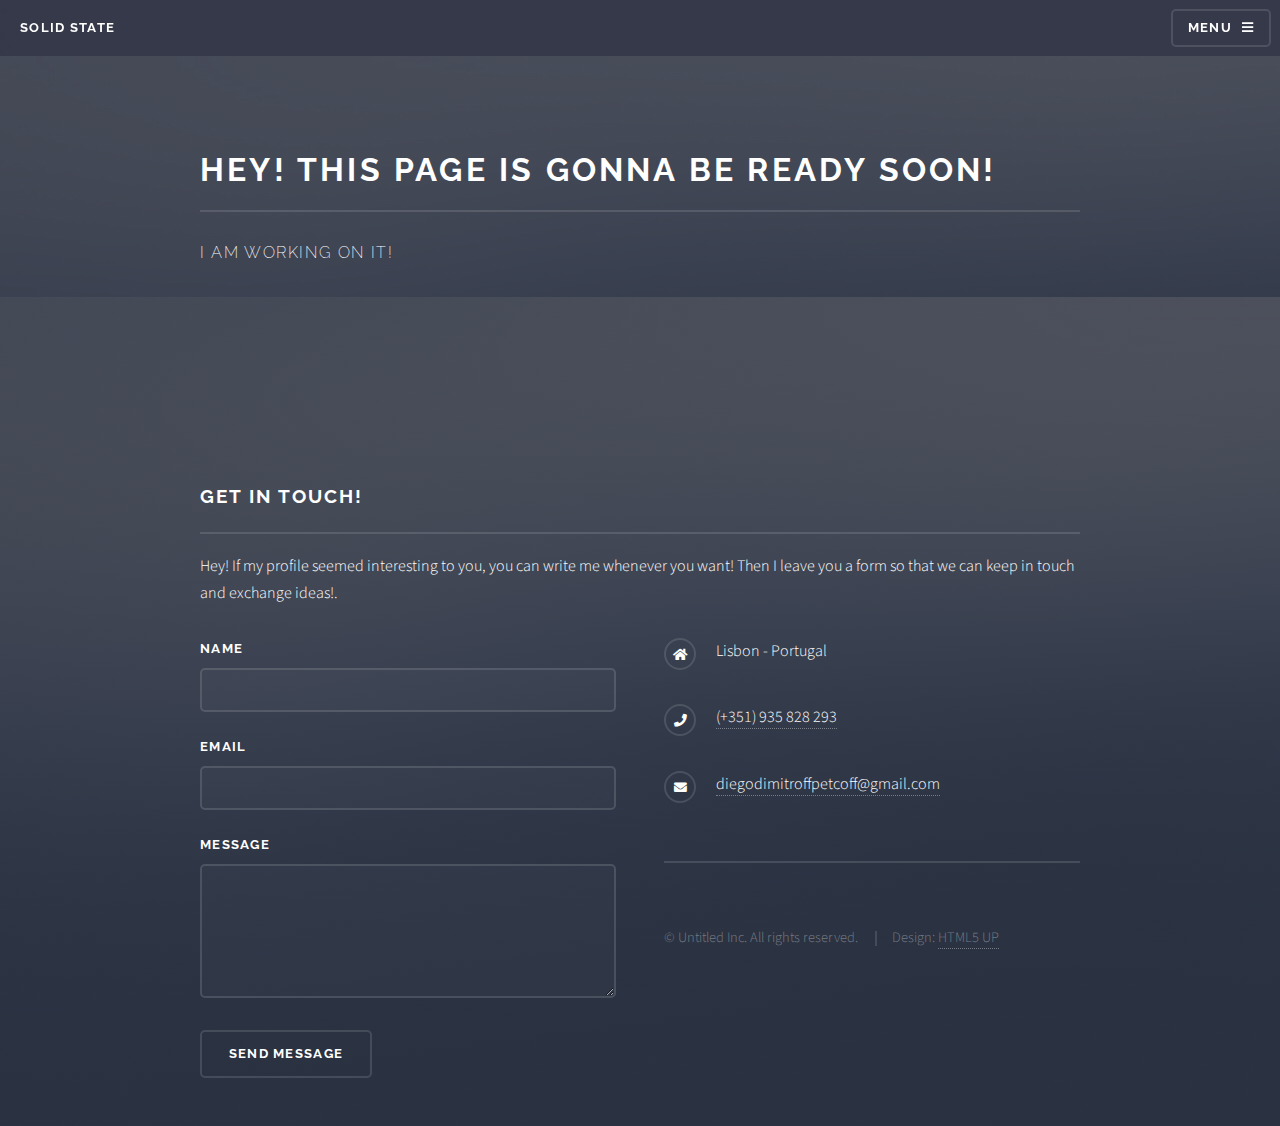
==== commit 3feff653: "Adding contact Links" ====
--- a/articles.html
+++ b/articles.html
@@ -53,46 +53,43 @@
 					</section>
 
 				<!-- Footer -->
-					<section id="footer">
-						<div class="inner">
-							<h2 class="major">Get in touch</h2>
-							<p>Cras mattis ante fermentum, malesuada neque vitae, eleifend erat. Phasellus non pulvinar erat. Fusce tincidunt, nisl eget mattis egestas, purus ipsum consequat orci, sit amet lobortis lorem lacus in tellus. Sed ac elementum arcu. Quisque placerat auctor laoreet.</p>
-							<form method="post" action="#">
-								<div class="fields">
-									<div class="field">
-										<label for="name">Name</label>
-										<input type="text" name="name" id="name" />
-									</div>
-									<div class="field">
-										<label for="email">Email</label>
-										<input type="email" name="email" id="email" />
-									</div>
-									<div class="field">
-										<label for="message">Message</label>
-										<textarea name="message" id="message" rows="4"></textarea>
-									</div>
+				<section id="footer">
+					<div class="inner">
+						<h2 class="major">Get in touch!</h2>
+						<p>Hey! If my profile seemed interesting to you, you can write me whenever you want!
+							Then I leave you a form so that we can keep in touch and exchange ideas!.</p>
+						<form method="post" action="#">
+							<div class="fields">
+								<div class="field">
+									<label for="name">Name</label>
+									<input type="text" name="name" id="name" />
 								</div>
-								<ul class="actions">
-									<li><input type="submit" value="Send Message" /></li>
-								</ul>
-							</form>
-							<ul class="contact">
-								<li class="icon solid fa-home">
-									Untitled Inc<br />
-									1234 Somewhere Road Suite #2894<br />
-									Nashville, TN 00000-0000
-								</li>
-								<li class="icon solid fa-phone">(000) 000-0000</li>
-								<li class="icon solid fa-envelope"><a href="#">information@untitled.tld</a></li>
-								<li class="icon brands fa-twitter"><a href="#">twitter.com/untitled-tld</a></li>
-								<li class="icon brands fa-facebook-f"><a href="#">facebook.com/untitled-tld</a></li>
-								<li class="icon brands fa-instagram"><a href="#">instagram.com/untitled-tld</a></li>
+								<div class="field">
+									<label for="email">Email</label>
+									<input type="email" name="email" id="email" />
+								</div>
+								<div class="field">
+									<label for="message">Message</label>
+									<textarea name="message" id="message" rows="4"></textarea>
+								</div>
+							</div>
+							<ul class="actions">
+								<li><input type="submit" value="Send Message" /></li>
 							</ul>
+						</form>
+						<ul class="contact">
+							<li class="icon solid fa-home">Lisbon - Portugal</li>
+							<li class="icon solid fa-phone"><a href="tel:+351935828293">(+351) 935 828 293</a></li>
+							<li class="icon solid fa-envelope"><a
+									href="mailto:diegodimitroffpetcoff@gmail.com">diegodimitroffpetcoff@gmail.com</a></li>
+		
 							<ul class="copyright">
-								<li>&copy; Untitled Inc. All rights reserved.</li><li>Design: <a href="http://html5up.net">HTML5 UP</a></li>
+								<li>&copy; Untitled Inc. All rights reserved.</li>
+								<li>Design: <a href="http://html5up.net">HTML5 UP</a></li>
 							</ul>
-						</div>
-					</section>
+		
+					</div>
+				</section>
 
 			</div>
 
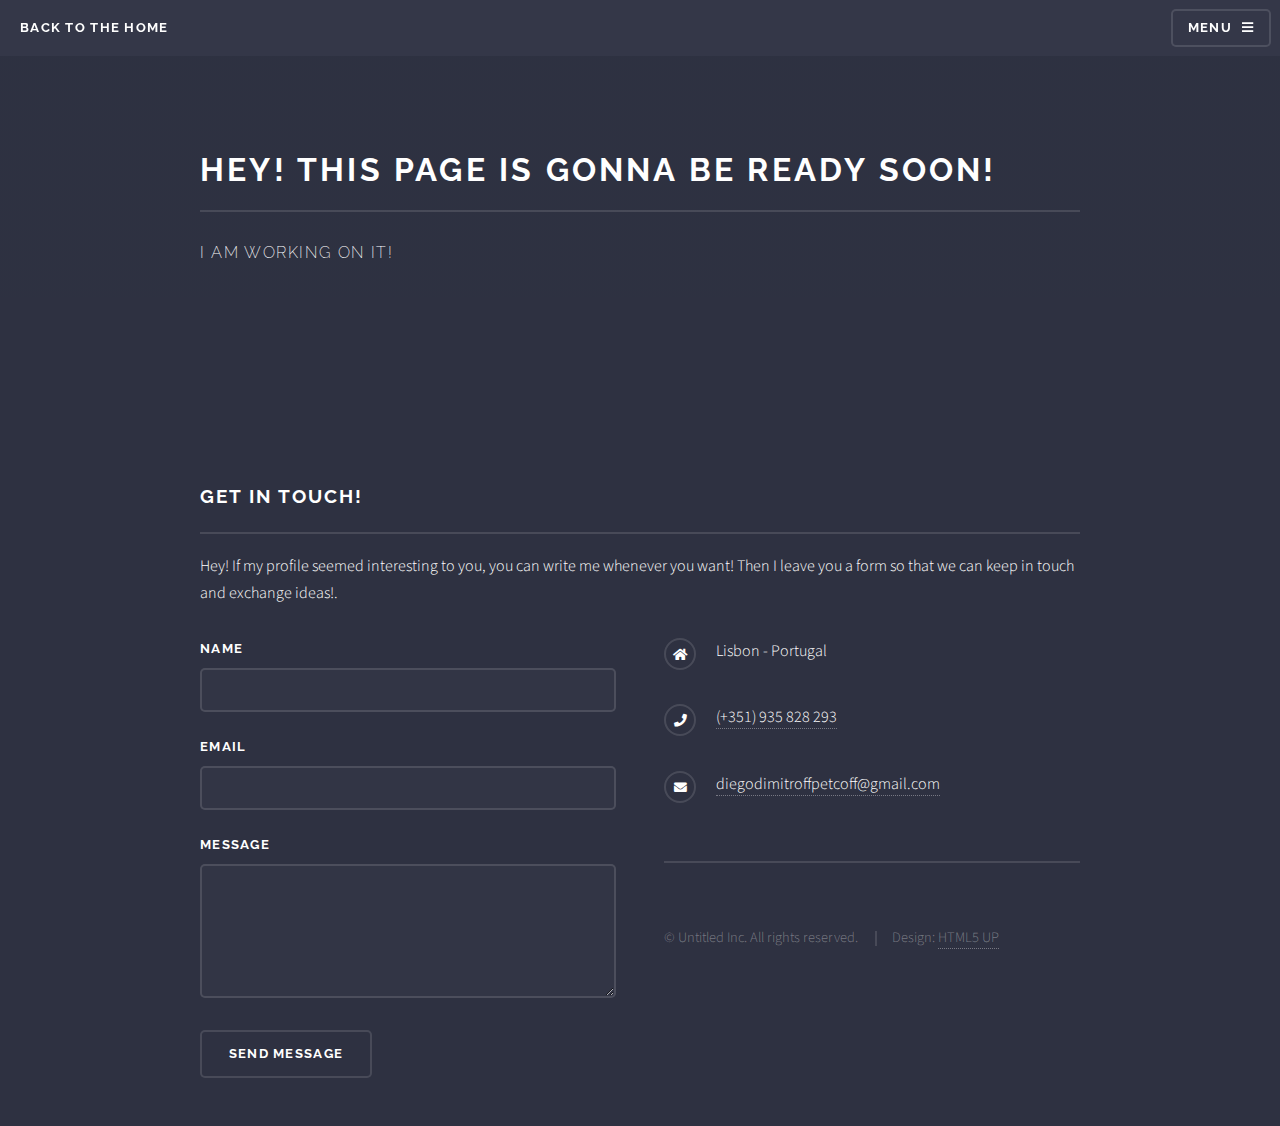
==== commit b3d0f674: "Editing Imagens" ====
--- a/articles.html
+++ b/articles.html
@@ -19,7 +19,7 @@
 
 				<!-- Header -->
 					<header id="header">
-						<h1><a href="index.html">Solid State</a></h1>
+						<h1><a href="index.html">Back to the Home</a></h1>
 						<nav>
 							<a href="#menu">Menu</a>
 						</nav>
